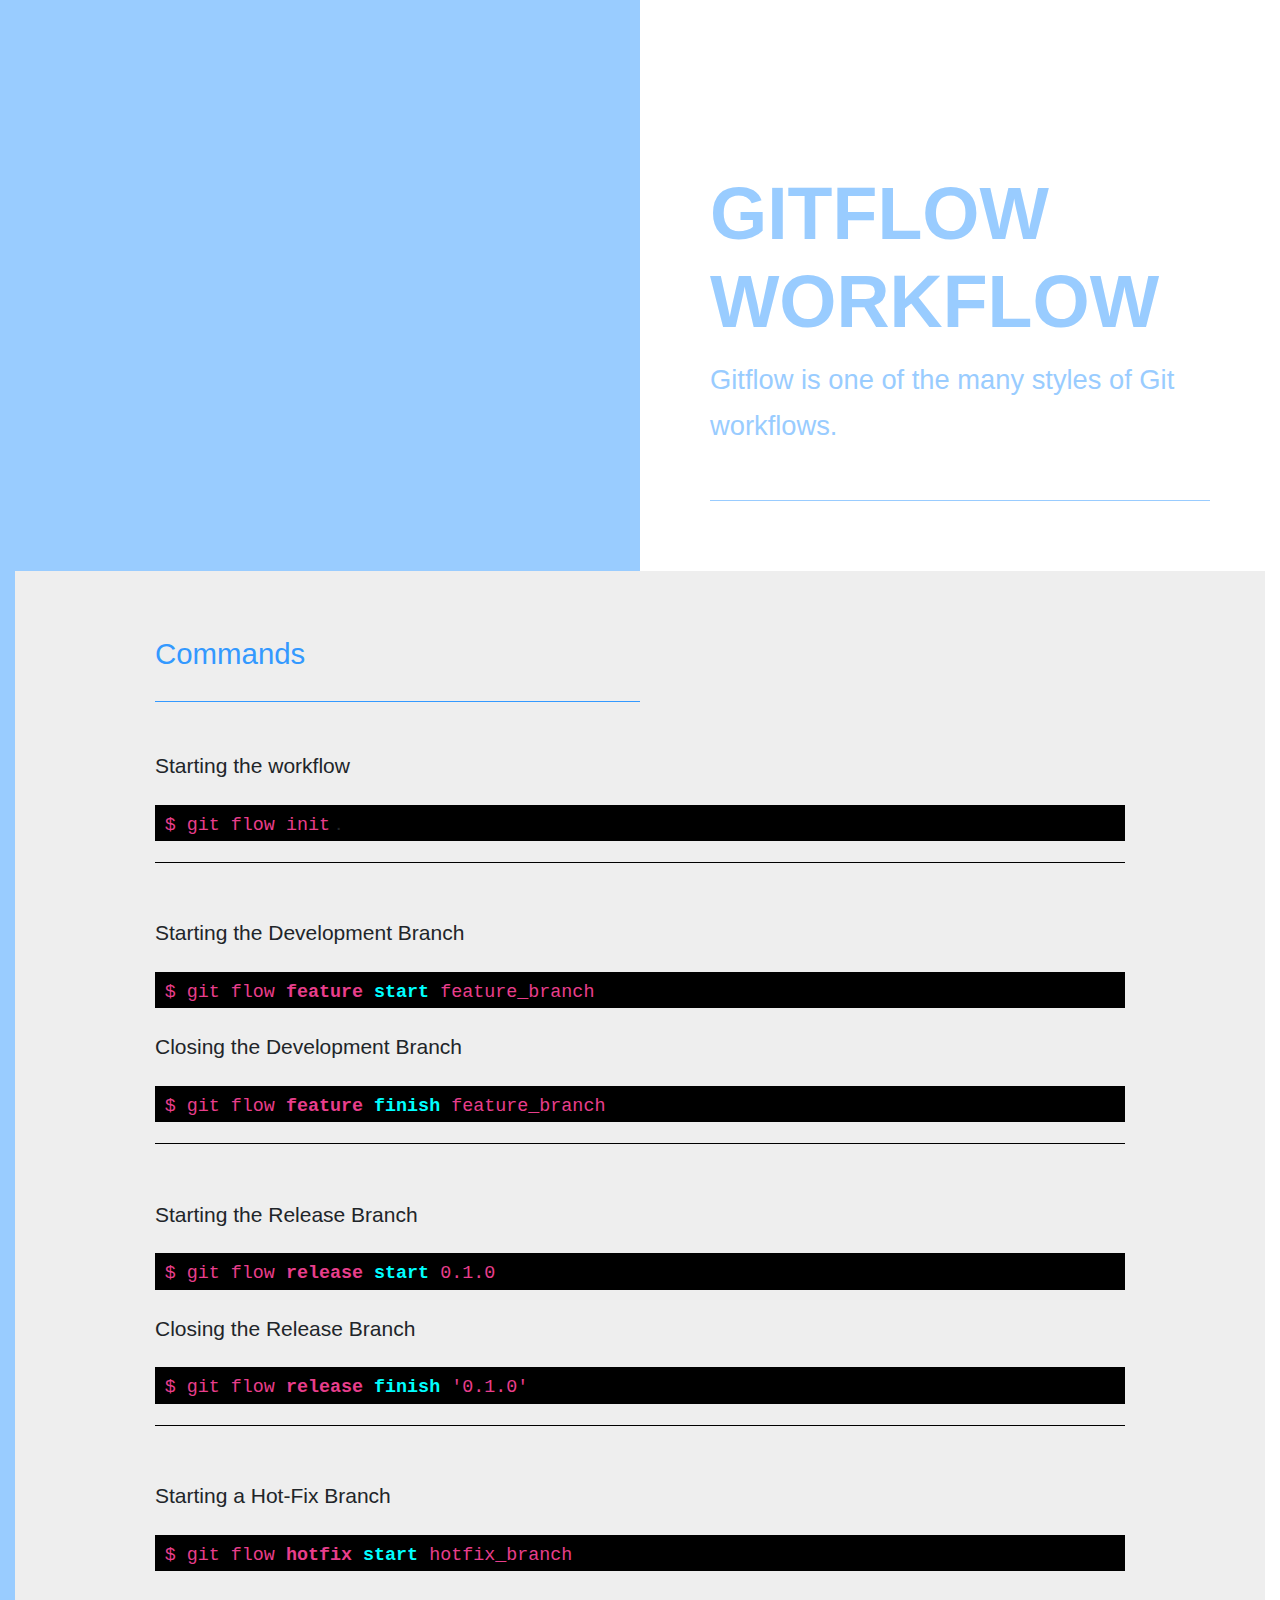
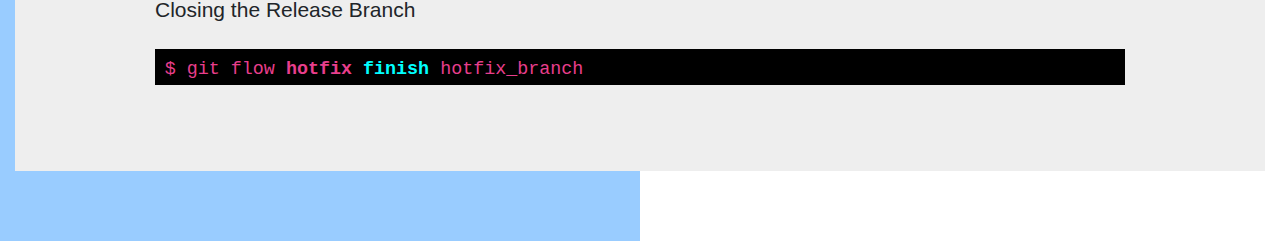
==== commands.html @ 4b0b4838 "Commands Page" ====
<!DOCTYPE html>
<html lang="en">
  <head>
    <meta charset="UTF-8" />
    <meta name="viewport" content="width=device-width, initial-scale=1.0" />
    <meta http-equiv="X-UA-Compatible" content="ie=edge" />

    <link rel="stylesheet" href="https://fonts.googleapis.com/css?family=Open+Sans:400,600" />
    <!-- Google web font "Open Sans" -->
    <link rel="stylesheet" href="css/all.min.css" />
    <link rel="stylesheet" href="css/bootstrap.min.css" />
    <link rel="stylesheet" href="css/templatemo-style.css" />
    <link rel="stylesheet" href="css/styles.css" />
    <title>GitFlow Workflow</title>
  </head>
<!--
Sided Template
https://templatemo.com/tm-527-sided
-->
  <body>
    <div class="columns-bg">
      <!-- Logo & Intro -->
      <section id="logo" class="tm-section-logo">
        <div class="container-fluid">
          <div class="row">
            <div class="col-sm-12 offset-sm-0 col-md-6 offset-md-6">
              <div class="tm-site-name-container">
                <div class="tm-site-name-container-inner">
                  <h1 class="text-uppercase tm-text-primary tm-site-name">
                    GitFlow Workflow
                  </h1>
                  <p class="tm-text-primary tm-site-description">
                    Gitflow is one of the many styles of Git workflows.
		  </p>
                </div>
              </div>
            </div>
          </div>
        </div>
      </section>

      <section id="section_3" class="tm-section-4">
        <div class="container-fluid">
          <div class="row">
            <div class="col-12">
              <div class="tm-section-text-container-7 tm-bg-dark-gray">
                <h2 class="tm-section-title-mb tm-text-primary-bright">
                  Commands
                </h2>
                <hr
                  class="tm-hr-mb tm-hr-primary-bright tm-section-underline ml-0"
                />
		<p>
		Starting the workflow
		</p>                
		<p class="code">
		<code >$ git flow init</code> .
                </p>
		<hr><br>
		<p>Starting the Development Branch</p>
                <p class="code">
		<code>$ git flow <b>feature</b> <span class="bolded"> start </span> feature_branch</code>  
                </p>
		<p>Closing the Development Branch</p>
                <p class="code">
		<code>$ git flow <b>feature</b> <span class="bolded"> finish </span>feature_branch  </code>  
                </p>
		<hr><br>
		<p>Starting the Release Branch</p>
                <p class="code">
		<code>$ git flow <b>release</b> <span class="bolded"> start </span> 0.1.0</code>  
                </p>
		<p>Closing the Release Branch</p>
                <p class="code">
		<code>$ git flow <b>release</b> <span class="bolded"> finish </span>'0.1.0'  </code>  
                </p>
		<hr><br>
		<p>Starting a Hot-Fix Branch</p>
                <p class="code">
		<code>$ git flow <b>hotfix</b> <span class="bolded"> start </span> hotfix_branch</code>  
                </p>
		<p>Closing the Release Branch</p>
                <p class="code">
		<code>$ git flow <b> hotfix</b> <span class="bolded"> finish </span> hotfix_branch  </code>  
              </div>
            </div>
          </div>
        </div>
      </section>

     </div>
    <!-- /.columns-bg -->
  </body>
</html>
---- css/all.min.css ----
.fa,.fab,.fal,.far,.fas{-moz-osx-font-smoothing:grayscale;-webkit-font-smoothing:antialiased;display:inline-block;font-style:normal;font-variant:normal;text-rendering:auto;line-height:1}.fa-lg{font-size:1.33333em;line-height:.75em;vertical-align:-.0667em}.fa-xs{font-size:.75em}.fa-sm{font-size:.875em}.fa-1x{font-size:1em}.fa-2x{font-size:2em}.fa-3x{font-size:3em}.fa-4x{font-size:4em}.fa-5x{font-size:5em}.fa-6x{font-size:6em}.fa-7x{font-size:7em}.fa-8x{font-size:8em}.fa-9x{font-size:9em}.fa-10x{font-size:10em}.fa-fw{text-align:center;width:1.25em}.fa-ul{list-style-type:none;margin-left:2.5em;padding-left:0}.fa-ul>li{position:relative}.fa-li{left:-2em;position:absolute;text-align:center;width:2em;line-height:inherit}.fa-border{border:.08em solid #eee;border-radius:.1em;padding:.2em .25em .15em}.fa-pull-left{float:left}.fa-pull-right{float:right}.fa.fa-pull-left,.fab.fa-pull-left,.fal.fa-pull-left,.far.fa-pull-left,.fas.fa-pull-left{margin-right:.3em}.fa.fa-pull-right,.fab.fa-pull-right,.fal.fa-pull-right,.far.fa-pull-right,.fas.fa-pull-right{margin-left:.3em}.fa-spin{animation:fa-spin 2s infinite linear}.fa-pulse{animation:fa-spin 1s infinite steps(8)}@keyframes fa-spin{0%{transform:rotate(0deg)}to{transform:rotate(1turn)}}.fa-rotate-90{-ms-filter:"progid:DXImageTransform.Microsoft.BasicImage(rotation=1)";transform:rotate(90deg)}.fa-rotate-180{-ms-filter:"progid:DXImageTransform.Microsoft.BasicImage(rotation=2)";transform:rotate(180deg)}.fa-rotate-270{-ms-filter:"progid:DXImageTransform.Microsoft.BasicImage(rotation=3)";transform:rotate(270deg)}.fa-flip-horizontal{-ms-filter:"progid:DXImageTransform.Microsoft.BasicImage(rotation=0, mirror=1)";transform:scaleX(-1)}.fa-flip-vertical{transform:scaleY(-1)}.fa-flip-horizontal.fa-flip-vertical,.fa-flip-vertical{-ms-filter:"progid:DXImageTransform.Microsoft.BasicImage(rotation=2, mirror=1)"}.fa-flip-horizontal.fa-flip-vertical{transform:scale(-1)}:root .fa-flip-horizontal,:root .fa-flip-vertical,:root .fa-rotate-90,:root .fa-rotate-180,:root .fa-rotate-270{filter:none}.fa-stack{display:inline-block;height:2em;line-height:2em;position:relative;vertical-align:middle;width:2.5em}.fa-stack-1x,.fa-stack-2x{left:0;position:absolute;text-align:center;width:100%}.fa-stack-1x{line-height:inherit}.fa-stack-2x{font-size:2em}.fa-inverse{color:#fff}.fa-500px:before{content:"\f26e"}.fa-accessible-icon:before{content:"\f368"}.fa-accusoft:before{content:"\f369"}.fa-acquisitions-incorporated:before{content:"\f6af"}.fa-ad:before{content:"\f641"}.fa-address-book:before{content:"\f2b9"}.fa-address-card:before{content:"\f2bb"}.fa-adjust:before{content:"\f042"}.fa-adn:before{content:"\f170"}.fa-adobe:before{content:"\f778"}.fa-adversal:before{content:"\f36a"}.fa-affiliatetheme:before{content:"\f36b"}.fa-air-freshener:before{content:"\f5d0"}.fa-algolia:before{content:"\f36c"}.fa-align-center:before{content:"\f037"}.fa-align-justify:before{content:"\f039"}.fa-align-left:before{content:"\f036"}.fa-align-right:before{content:"\f038"}.fa-alipay:before{content:"\f642"}.fa-allergies:before{content:"\f461"}.fa-amazon:before{content:"\f270"}.fa-amazon-pay:before{content:"\f42c"}.fa-ambulance:before{content:"\f0f9"}.fa-american-sign-language-interpreting:before{content:"\f2a3"}.fa-amilia:before{content:"\f36d"}.fa-anchor:before{content:"\f13d"}.fa-android:before{content:"\f17b"}.fa-angellist:before{content:"\f209"}.fa-angle-double-down:before{content:"\f103"}.fa-angle-double-left:before{content:"\f100"}.fa-angle-double-right:before{content:"\f101"}.fa-angle-double-up:before{content:"\f102"}.fa-angle-down:before{content:"\f107"}.fa-angle-left:before{content:"\f104"}.fa-angle-right:before{content:"\f105"}.fa-angle-up:before{content:"\f106"}.fa-angry:before{content:"\f556"}.fa-angrycreative:before{content:"\f36e"}.fa-angular:before{content:"\f420"}.fa-ankh:before{content:"\f644"}.fa-app-store:before{content:"\f36f"}.fa-app-store-ios:before{content:"\f370"}.fa-apper:before{content:"\f371"}.fa-apple:before{content:"\f179"}.fa-apple-alt:before{content:"\f5d1"}.fa-apple-pay:before{content:"\f415"}.fa-archive:before{content:"\f187"}.fa-archway:before{content:"\f557"}.fa-arrow-alt-circle-down:before{content:"\f358"}.fa-arrow-alt-circle-left:before{content:"\f359"}.fa-arrow-alt-circle-right:before{content:"\f35a"}.fa-arrow-alt-circle-up:before{content:"\f35b"}.fa-arrow-circle-down:before{content:"\f0ab"}.fa-arrow-circle-left:before{content:"\f0a8"}.fa-arrow-circle-right:before{content:"\f0a9"}.fa-arrow-circle-up:before{content:"\f0aa"}.fa-arrow-down:before{content:"\f063"}.fa-arrow-left:before{content:"\f060"}.fa-arrow-right:before{content:"\f061"}.fa-arrow-up:before{content:"\f062"}.fa-arrows-alt:before{content:"\f0b2"}.fa-arrows-alt-h:before{content:"\f337"}.fa-arrows-alt-v:before{content:"\f338"}.fa-artstation:before{content:"\f77a"}.fa-assistive-listening-systems:before{content:"\f2a2"}.fa-asterisk:before{content:"\f069"}.fa-asymmetrik:before{content:"\f372"}.fa-at:before{content:"\f1fa"}.fa-atlas:before{content:"\f558"}.fa-atlassian:before{content:"\f77b"}.fa-atom:before{content:"\f5d2"}.fa-audible:before{content:"\f373"}.fa-audio-description:before{content:"\f29e"}.fa-autoprefixer:before{content:"\f41c"}.fa-avianex:before{content:"\f374"}.fa-aviato:before{content:"\f421"}.fa-award:before{content:"\f559"}.fa-aws:before{content:"\f375"}.fa-baby:before{content:"\f77c"}.fa-baby-carriage:before{content:"\f77d"}.fa-backspace:before{content:"\f55a"}.fa-backward:before{content:"\f04a"}.fa-balance-scale:before{content:"\f24e"}.fa-ban:before{content:"\f05e"}.fa-band-aid:before{content:"\f462"}.fa-bandcamp:before{content:"\f2d5"}.fa-barcode:before{content:"\f02a"}.fa-bars:before{content:"\f0c9"}.fa-baseball-ball:before{content:"\f433"}.fa-basketball-ball:before{content:"\f434"}.fa-bath:before{content:"\f2cd"}.fa-battery-empty:before{content:"\f244"}.fa-battery-full:before{content:"\f240"}.fa-battery-half:before{content:"\f242"}.fa-battery-quarter:before{content:"\f243"}.fa-battery-three-quarters:before{content:"\f241"}.fa-bed:before{content:"\f236"}.fa-beer:before{content:"\f0fc"}.fa-behance:before{content:"\f1b4"}.fa-behance-square:before{content:"\f1b5"}.fa-bell:before{content:"\f0f3"}.fa-bell-slash:before{content:"\f1f6"}.fa-bezier-curve:before{content:"\f55b"}.fa-bible:before{content:"\f647"}.fa-bicycle:before{content:"\f206"}.fa-bimobject:before{content:"\f378"}.fa-binoculars:before{content:"\f1e5"}.fa-biohazard:before{content:"\f780"}.fa-birthday-cake:before{content:"\f1fd"}.fa-bitbucket:before{content:"\f171"}.fa-bitcoin:before{content:"\f379"}.fa-bity:before{content:"\f37a"}.fa-black-tie:before{content:"\f27e"}.fa-blackberry:before{content:"\f37b"}.fa-blender:before{content:"\f517"}.fa-blender-phone:before{content:"\f6b6"}.fa-blind:before{content:"\f29d"}.fa-blog:before{content:"\f781"}.fa-blogger:before{content:"\f37c"}.fa-blogger-b:before{content:"\f37d"}.fa-bluetooth:before{content:"\f293"}.fa-bluetooth-b:before{content:"\f294"}.fa-bold:before{content:"\f032"}.fa-bolt:before{content:"\f0e7"}.fa-bomb:before{content:"\f1e2"}.fa-bone:before{content:"\f5d7"}.fa-bong:before{content:"\f55c"}.fa-book:before{content:"\f02d"}.fa-book-dead:before{content:"\f6b7"}.fa-book-open:before{content:"\f518"}.fa-book-reader:before{content:"\f5da"}.fa-bookmark:before{content:"\f02e"}.fa-bowling-ball:before{content:"\f436"}.fa-box:before{content:"\f466"}.fa-box-open:before{content:"\f49e"}.fa-boxes:before{content:"\f468"}.fa-braille:before{content:"\f2a1"}.fa-brain:before{content:"\f5dc"}.fa-briefcase:before{content:"\f0b1"}.fa-briefcase-medical:before{content:"\f469"}.fa-broadcast-tower:before{content:"\f519"}.fa-broom:before{content:"\f51a"}.fa-brush:before{content:"\f55d"}.fa-btc:before{content:"\f15a"}.fa-bug:before{content:"\f188"}.fa-building:before{content:"\f1ad"}.fa-bullhorn:before{content:"\f0a1"}.fa-bullseye:before{content:"\f140"}.fa-burn:before{content:"\f46a"}.fa-buromobelexperte:before{content:"\f37f"}.fa-bus:before{content:"\f207"}.fa-bus-alt:before{content:"\f55e"}.fa-business-time:before{content:"\f64a"}.fa-buysellads:before{content:"\f20d"}.fa-calculator:before{content:"\f1ec"}.fa-calendar:before{content:"\f133"}.fa-calendar-alt:before{content:"\f073"}.fa-calendar-check:before{content:"\f274"}.fa-calendar-day:before{content:"\f783"}.fa-calendar-minus:before{content:"\f272"}.fa-calendar-plus:before{content:"\f271"}.fa-calendar-times:before{content:"\f273"}.fa-calendar-week:before{content:"\f784"}.fa-camera:before{content:"\f030"}.fa-camera-retro:before{content:"\f083"}.fa-campground:before{content:"\f6bb"}.fa-canadian-maple-leaf:before{content:"\f785"}.fa-candy-cane:before{content:"\f786"}.fa-cannabis:before{content:"\f55f"}.fa-capsules:before{content:"\f46b"}.fa-car:before{content:"\f1b9"}.fa-car-alt:before{content:"\f5de"}.fa-car-battery:before{content:"\f5df"}.fa-car-crash:before{content:"\f5e1"}.fa-car-side:before{content:"\f5e4"}.fa-caret-down:before{content:"\f0d7"}.fa-caret-left:before{content:"\f0d9"}.fa-caret-right:before{content:"\f0da"}.fa-caret-square-down:before{content:"\f150"}.fa-caret-square-left:before{content:"\f191"}.fa-caret-square-right:before{content:"\f152"}.fa-caret-square-up:before{content:"\f151"}.fa-caret-up:before{content:"\f0d8"}.fa-carrot:before{content:"\f787"}.fa-cart-arrow-down:before{content:"\f218"}.fa-cart-plus:before{content:"\f217"}.fa-cash-register:before{content:"\f788"}.fa-cat:before{content:"\f6be"}.fa-cc-amazon-pay:before{content:"\f42d"}.fa-cc-amex:before{content:"\f1f3"}.fa-cc-apple-pay:before{content:"\f416"}.fa-cc-diners-club:before{content:"\f24c"}.fa-cc-discover:before{content:"\f1f2"}.fa-cc-jcb:before{content:"\f24b"}.fa-cc-mastercard:before{content:"\f1f1"}.fa-cc-paypal:before{content:"\f1f4"}.fa-cc-stripe:before{content:"\f1f5"}.fa-cc-visa:before{content:"\f1f0"}.fa-centercode:before{content:"\f380"}.fa-centos:before{content:"\f789"}.fa-certificate:before{content:"\f0a3"}.fa-chair:before{content:"\f6c0"}.fa-chalkboard:before{content:"\f51b"}.fa-chalkboard-teacher:before{content:"\f51c"}.fa-charging-station:before{content:"\f5e7"}.fa-chart-area:before{content:"\f1fe"}.fa-chart-bar:before{content:"\f080"}.fa-chart-line:before{content:"\f201"}.fa-chart-pie:before{content:"\f200"}.fa-check:before{content:"\f00c"}.fa-check-circle:before{content:"\f058"}.fa-check-double:before{content:"\f560"}.fa-check-square:before{content:"\f14a"}.fa-chess:before{content:"\f439"}.fa-chess-bishop:before{content:"\f43a"}.fa-chess-board:before{content:"\f43c"}.fa-chess-king:before{content:"\f43f"}.fa-chess-knight:before{content:"\f441"}.fa-chess-pawn:before{content:"\f443"}.fa-chess-queen:before{content:"\f445"}.fa-chess-rook:before{content:"\f447"}.fa-chevron-circle-down:before{content:"\f13a"}.fa-chevron-circle-left:before{content:"\f137"}.fa-chevron-circle-right:before{content:"\f138"}.fa-chevron-circle-up:before{content:"\f139"}.fa-chevron-down:before{content:"\f078"}.fa-chevron-left:before{content:"\f053"}.fa-chevron-right:before{content:"\f054"}.fa-chevron-up:before{content:"\f077"}.fa-child:before{content:"\f1ae"}.fa-chrome:before{content:"\f268"}.fa-church:before{content:"\f51d"}.fa-circle:before{content:"\f111"}.fa-circle-notch:before{content:"\f1ce"}.fa-city:before{content:"\f64f"}.fa-clipboard:before{content:"\f328"}.fa-clipboard-check:before{content:"\f46c"}.fa-clipboard-list:before{content:"\f46d"}.fa-clock:before{content:"\f017"}.fa-clone:before{content:"\f24d"}.fa-closed-captioning:before{content:"\f20a"}.fa-cloud:before{content:"\f0c2"}.fa-cloud-download-alt:before{content:"\f381"}.fa-cloud-meatball:before{content:"\f73b"}.fa-cloud-moon:before{content:"\f6c3"}.fa-cloud-moon-rain:before{content:"\f73c"}.fa-cloud-rain:before{content:"\f73d"}.fa-cloud-showers-heavy:before{content:"\f740"}.fa-cloud-sun:before{content:"\f6c4"}.fa-cloud-sun-rain:before{content:"\f743"}.fa-cloud-upload-alt:before{content:"\f382"}.fa-cloudscale:before{content:"\f383"}.fa-cloudsmith:before{content:"\f384"}.fa-cloudversify:before{content:"\f385"}.fa-cocktail:before{content:"\f561"}.fa-code:before{content:"\f121"}.fa-code-branch:before{content:"\f126"}.fa-codepen:before{content:"\f1cb"}.fa-codiepie:before{content:"\f284"}.fa-coffee:before{content:"\f0f4"}.fa-cog:before{content:"\f013"}.fa-cogs:before{content:"\f085"}.fa-coins:before{content:"\f51e"}.fa-columns:before{content:"\f0db"}.fa-comment:before{content:"\f075"}.fa-comment-alt:before{content:"\f27a"}.fa-comment-dollar:before{content:"\f651"}.fa-comment-dots:before{content:"\f4ad"}.fa-comment-slash:before{content:"\f4b3"}.fa-comments:before{content:"\f086"}.fa-comments-dollar:before{content:"\f653"}.fa-compact-disc:before{content:"\f51f"}.fa-compass:before{content:"\f14e"}.fa-compress:before{content:"\f066"}.fa-compress-arrows-alt:before{content:"\f78c"}.fa-concierge-bell:before{content:"\f562"}.fa-confluence:before{content:"\f78d"}.fa-connectdevelop:before{content:"\f20e"}.fa-contao:before{content:"\f26d"}.fa-cookie:before{content:"\f563"}.fa-cookie-bite:before{content:"\f564"}.fa-copy:before{content:"\f0c5"}.fa-copyright:before{content:"\f1f9"}.fa-couch:before{content:"\f4b8"}.fa-cpanel:before{content:"\f388"}.fa-creative-commons:before{content:"\f25e"}.fa-creative-commons-by:before{content:"\f4e7"}.fa-creative-commons-nc:before{content:"\f4e8"}.fa-creative-commons-nc-eu:before{content:"\f4e9"}.fa-creative-commons-nc-jp:before{content:"\f4ea"}.fa-creative-commons-nd:before{content:"\f4eb"}.fa-creative-commons-pd:before{content:"\f4ec"}.fa-creative-commons-pd-alt:before{content:"\f4ed"}.fa-creative-commons-remix:before{content:"\f4ee"}.fa-creative-commons-sa:before{content:"\f4ef"}.fa-creative-commons-sampling:before{content:"\f4f0"}.fa-creative-commons-sampling-plus:before{content:"\f4f1"}.fa-creative-commons-share:before{content:"\f4f2"}.fa-creative-commons-zero:before{content:"\f4f3"}.fa-credit-card:before{content:"\f09d"}.fa-critical-role:before{content:"\f6c9"}.fa-crop:before{content:"\f125"}.fa-crop-alt:before{content:"\f565"}.fa-cross:before{content:"\f654"}.fa-crosshairs:before{content:"\f05b"}.fa-crow:before{content:"\f520"}.fa-crown:before{content:"\f521"}.fa-css3:before{content:"\f13c"}.fa-css3-alt:before{content:"\f38b"}.fa-cube:before{content:"\f1b2"}.fa-cubes:before{content:"\f1b3"}.fa-cut:before{content:"\f0c4"}.fa-cuttlefish:before{content:"\f38c"}.fa-d-and-d:before{content:"\f38d"}.fa-d-and-d-beyond:before{content:"\f6ca"}.fa-dashcube:before{content:"\f210"}.fa-database:before{content:"\f1c0"}.fa-deaf:before{content:"\f2a4"}.fa-delicious:before{content:"\f1a5"}.fa-democrat:before{content:"\f747"}.fa-deploydog:before{content:"\f38e"}.fa-deskpro:before{content:"\f38f"}.fa-desktop:before{content:"\f108"}.fa-dev:before{content:"\f6cc"}.fa-deviantart:before{content:"\f1bd"}.fa-dharmachakra:before{content:"\f655"}.fa-dhl:before{content:"\f790"}.fa-diagnoses:before{content:"\f470"}.fa-diaspora:before{content:"\f791"}.fa-dice:before{content:"\f522"}.fa-dice-d20:before{content:"\f6cf"}.fa-dice-d6:before{content:"\f6d1"}.fa-dice-five:before{content:"\f523"}.fa-dice-four:before{content:"\f524"}.fa-dice-one:before{content:"\f525"}.fa-dice-six:before{content:"\f526"}.fa-dice-three:before{content:"\f527"}.fa-dice-two:before{content:"\f528"}.fa-digg:before{content:"\f1a6"}.fa-digital-ocean:before{content:"\f391"}.fa-digital-tachograph:before{content:"\f566"}.fa-directions:before{content:"\f5eb"}.fa-discord:before{content:"\f392"}.fa-discourse:before{content:"\f393"}.fa-divide:before{content:"\f529"}.fa-dizzy:before{content:"\f567"}.fa-dna:before{content:"\f471"}.fa-dochub:before{content:"\f394"}.fa-docker:before{content:"\f395"}.fa-dog:before{content:"\f6d3"}.fa-dollar-sign:before{content:"\f155"}.fa-dolly:before{content:"\f472"}.fa-dolly-flatbed:before{content:"\f474"}.fa-donate:before{content:"\f4b9"}.fa-door-closed:before{content:"\f52a"}.fa-door-open:before{content:"\f52b"}.fa-dot-circle:before{content:"\f192"}.fa-dove:before{content:"\f4ba"}.fa-download:before{content:"\f019"}.fa-draft2digital:before{content:"\f396"}.fa-drafting-compass:before{content:"\f568"}.fa-dragon:before{content:"\f6d5"}.fa-draw-polygon:before{content:"\f5ee"}.fa-dribbble:before{content:"\f17d"}.fa-dribbble-square:before{content:"\f397"}.fa-dropbox:before{content:"\f16b"}.fa-drum:before{content:"\f569"}.fa-drum-steelpan:before{content:"\f56a"}.fa-drumstick-bite:before{content:"\f6d7"}.fa-drupal:before{content:"\f1a9"}.fa-dumbbell:before{content:"\f44b"}.fa-dumpster:before{content:"\f793"}.fa-dumpster-fire:before{content:"\f794"}.fa-dungeon:before{content:"\f6d9"}.fa-dyalog:before{content:"\f399"}.fa-earlybirds:before{content:"\f39a"}.fa-ebay:before{content:"\f4f4"}.fa-edge:before{content:"\f282"}.fa-edit:before{content:"\f044"}.fa-eject:before{content:"\f052"}.fa-elementor:before{content:"\f430"}.fa-ellipsis-h:before{content:"\f141"}.fa-ellipsis-v:before{content:"\f142"}.fa-ello:before{content:"\f5f1"}.fa-ember:before{content:"\f423"}.fa-empire:before{content:"\f1d1"}.fa-envelope:before{content:"\f0e0"}.fa-envelope-open:before{content:"\f2b6"}.fa-envelope-open-text:before{content:"\f658"}.fa-envelope-square:before{content:"\f199"}.fa-envira:before{content:"\f299"}.fa-equals:before{content:"\f52c"}.fa-eraser:before{content:"\f12d"}.fa-erlang:before{content:"\f39d"}.fa-ethereum:before{content:"\f42e"}.fa-ethernet:before{content:"\f796"}.fa-etsy:before{content:"\f2d7"}.fa-euro-sign:before{content:"\f153"}.fa-exchange-alt:before{content:"\f362"}.fa-exclamation:before{content:"\f12a"}.fa-exclamation-circle:before{content:"\f06a"}.fa-exclamation-triangle:before{content:"\f071"}.fa-expand:before{content:"\f065"}.fa-expand-arrows-alt:before{content:"\f31e"}.fa-expeditedssl:before{content:"\f23e"}.fa-external-link-alt:before{content:"\f35d"}.fa-external-link-square-alt:before{content:"\f360"}.fa-eye:before{content:"\f06e"}.fa-eye-dropper:before{content:"\f1fb"}.fa-eye-slash:before{content:"\f070"}.fa-facebook:before{content:"\f09a"}.fa-facebook-f:before{content:"\f39e"}.fa-facebook-messenger:before{content:"\f39f"}.fa-facebook-square:before{content:"\f082"}.fa-fantasy-flight-games:before{content:"\f6dc"}.fa-fast-backward:before{content:"\f049"}.fa-fast-forward:before{content:"\f050"}.fa-fax:before{content:"\f1ac"}.fa-feather:before{content:"\f52d"}.fa-feather-alt:before{content:"\f56b"}.fa-fedex:before{content:"\f797"}.fa-fedora:before{content:"\f798"}.fa-female:before{content:"\f182"}.fa-fighter-jet:before{content:"\f0fb"}.fa-figma:before{content:"\f799"}.fa-file:before{content:"\f15b"}.fa-file-alt:before{content:"\f15c"}.fa-file-archive:before{content:"\f1c6"}.fa-file-audio:before{content:"\f1c7"}.fa-file-code:before{content:"\f1c9"}.fa-file-contract:before{content:"\f56c"}.fa-file-csv:before{content:"\f6dd"}.fa-file-download:before{content:"\f56d"}.fa-file-excel:before{content:"\f1c3"}.fa-file-export:before{content:"\f56e"}.fa-file-image:before{content:"\f1c5"}.fa-file-import:before{content:"\f56f"}.fa-file-invoice:before{content:"\f570"}.fa-file-invoice-dollar:before{content:"\f571"}.fa-file-medical:before{content:"\f477"}.fa-file-medical-alt:before{content:"\f478"}.fa-file-pdf:before{content:"\f1c1"}.fa-file-powerpoint:before{content:"\f1c4"}.fa-file-prescription:before{content:"\f572"}.fa-file-signature:before{content:"\f573"}.fa-file-upload:before{content:"\f574"}.fa-file-video:before{content:"\f1c8"}.fa-file-word:before{content:"\f1c2"}.fa-fill:before{content:"\f575"}.fa-fill-drip:before{content:"\f576"}.fa-film:before{content:"\f008"}.fa-filter:before{content:"\f0b0"}.fa-fingerprint:before{content:"\f577"}.fa-fire:before{content:"\f06d"}.fa-fire-alt:before{content:"\f7e4"}.fa-fire-extinguisher:before{content:"\f134"}.fa-firefox:before{content:"\f269"}.fa-first-aid:before{content:"\f479"}.fa-first-order:before{content:"\f2b0"}.fa-first-order-alt:before{content:"\f50a"}.fa-firstdraft:before{content:"\f3a1"}.fa-fish:before{content:"\f578"}.fa-fist-raised:before{content:"\f6de"}.fa-flag:before{content:"\f024"}.fa-flag-checkered:before{content:"\f11e"}.fa-flag-usa:before{content:"\f74d"}.fa-flask:before{content:"\f0c3"}.fa-flickr:before{content:"\f16e"}.fa-flipboard:before{content:"\f44d"}.fa-flushed:before{content:"\f579"}.fa-fly:before{content:"\f417"}.fa-folder:before{content:"\f07b"}.fa-folder-minus:before{content:"\f65d"}.fa-folder-open:before{content:"\f07c"}.fa-folder-plus:before{content:"\f65e"}.fa-font:before{content:"\f031"}.fa-font-awesome:before{content:"\f2b4"}.fa-font-awesome-alt:before{content:"\f35c"}.fa-font-awesome-flag:before{content:"\f425"}.fa-font-awesome-logo-full:before{content:"\f4e6"}.fa-fonticons:before{content:"\f280"}.fa-fonticons-fi:before{content:"\f3a2"}.fa-football-ball:before{content:"\f44e"}.fa-fort-awesome:before{content:"\f286"}.fa-fort-awesome-alt:before{content:"\f3a3"}.fa-forumbee:before{content:"\f211"}.fa-forward:before{content:"\f04e"}.fa-foursquare:before{content:"\f180"}.fa-free-code-camp:before{content:"\f2c5"}.fa-freebsd:before{content:"\f3a4"}.fa-frog:before{content:"\f52e"}.fa-frown:before{content:"\f119"}.fa-frown-open:before{content:"\f57a"}.fa-fulcrum:before{content:"\f50b"}.fa-funnel-dollar:before{content:"\f662"}.fa-futbol:before{content:"\f1e3"}.fa-galactic-republic:before{content:"\f50c"}.fa-galactic-senate:before{content:"\f50d"}.fa-gamepad:before{content:"\f11b"}.fa-gas-pump:before{content:"\f52f"}.fa-gavel:before{content:"\f0e3"}.fa-gem:before{content:"\f3a5"}.fa-genderless:before{content:"\f22d"}.fa-get-pocket:before{content:"\f265"}.fa-gg:before{content:"\f260"}.fa-gg-circle:before{content:"\f261"}.fa-ghost:before{content:"\f6e2"}.fa-gift:before{content:"\f06b"}.fa-gifts:before{content:"\f79c"}.fa-git:before{content:"\f1d3"}.fa-git-square:before{content:"\f1d2"}.fa-github:before{content:"\f09b"}.fa-github-alt:before{content:"\f113"}.fa-github-square:before{content:"\f092"}.fa-gitkraken:before{content:"\f3a6"}.fa-gitlab:before{content:"\f296"}.fa-gitter:before{content:"\f426"}.fa-glass-cheers:before{content:"\f79f"}.fa-glass-martini:before{content:"\f000"}.fa-glass-martini-alt:before{content:"\f57b"}.fa-glass-whiskey:before{content:"\f7a0"}.fa-glasses:before{content:"\f530"}.fa-glide:before{content:"\f2a5"}.fa-glide-g:before{content:"\f2a6"}.fa-globe:before{content:"\f0ac"}.fa-globe-africa:before{content:"\f57c"}.fa-globe-americas:before{content:"\f57d"}.fa-globe-asia:before{content:"\f57e"}.fa-globe-europe:before{content:"\f7a2"}.fa-gofore:before{content:"\f3a7"}.fa-golf-ball:before{content:"\f450"}.fa-goodreads:before{content:"\f3a8"}.fa-goodreads-g:before{content:"\f3a9"}.fa-google:before{content:"\f1a0"}.fa-google-drive:before{content:"\f3aa"}.fa-google-play:before{content:"\f3ab"}.fa-google-plus:before{content:"\f2b3"}.fa-google-plus-g:before{content:"\f0d5"}.fa-google-plus-square:before{content:"\f0d4"}.fa-google-wallet:before{content:"\f1ee"}.fa-gopuram:before{content:"\f664"}.fa-graduation-cap:before{content:"\f19d"}.fa-gratipay:before{content:"\f184"}.fa-grav:before{content:"\f2d6"}.fa-greater-than:before{content:"\f531"}.fa-greater-than-equal:before{content:"\f532"}.fa-grimace:before{content:"\f57f"}.fa-grin:before{content:"\f580"}.fa-grin-alt:before{content:"\f581"}.fa-grin-beam:before{content:"\f582"}.fa-grin-beam-sweat:before{content:"\f583"}.fa-grin-hearts:before{content:"\f584"}.fa-grin-squint:before{content:"\f585"}.fa-grin-squint-tears:before{content:"\f586"}.fa-grin-stars:before{content:"\f587"}.fa-grin-tears:before{content:"\f588"}.fa-grin-tongue:before{content:"\f589"}.fa-grin-tongue-squint:before{content:"\f58a"}.fa-grin-tongue-wink:before{content:"\f58b"}.fa-grin-wink:before{content:"\f58c"}.fa-grip-horizontal:before{content:"\f58d"}.fa-grip-lines:before{content:"\f7a4"}.fa-grip-lines-vertical:before{content:"\f7a5"}.fa-grip-vertical:before{content:"\f58e"}.fa-gripfire:before{content:"\f3ac"}.fa-grunt:before{content:"\f3ad"}.fa-guitar:before{content:"\f7a6"}.fa-gulp:before{content:"\f3ae"}.fa-h-square:before{content:"\f0fd"}.fa-hacker-news:before{content:"\f1d4"}.fa-hacker-news-square:before{content:"\f3af"}.fa-hackerrank:before{content:"\f5f7"}.fa-hammer:before{content:"\f6e3"}.fa-hamsa:before{content:"\f665"}.fa-hand-holding:before{content:"\f4bd"}.fa-hand-holding-heart:before{content:"\f4be"}.fa-hand-holding-usd:before{content:"\f4c0"}.fa-hand-lizard:before{content:"\f258"}.fa-hand-paper:before{content:"\f256"}.fa-hand-peace:before{content:"\f25b"}.fa-hand-point-down:before{content:"\f0a7"}.fa-hand-point-left:before{content:"\f0a5"}.fa-hand-point-right:before{content:"\f0a4"}.fa-hand-point-up:before{content:"\f0a6"}.fa-hand-pointer:before{content:"\f25a"}.fa-hand-rock:before{content:"\f255"}.fa-hand-scissors:before{content:"\f257"}.fa-hand-spock:before{content:"\f259"}.fa-hands:before{content:"\f4c2"}.fa-hands-helping:before{content:"\f4c4"}.fa-handshake:before{content:"\f2b5"}.fa-hanukiah:before{content:"\f6e6"}.fa-hashtag:before{content:"\f292"}.fa-hat-wizard:before{content:"\f6e8"}.fa-haykal:before{content:"\f666"}.fa-hdd:before{content:"\f0a0"}.fa-heading:before{content:"\f1dc"}.fa-headphones:before{content:"\f025"}.fa-headphones-alt:before{content:"\f58f"}.fa-headset:before{content:"\f590"}.fa-heart:before{content:"\f004"}.fa-heart-broken:before{content:"\f7a9"}.fa-heartbeat:before{content:"\f21e"}.fa-helicopter:before{content:"\f533"}.fa-highlighter:before{content:"\f591"}.fa-hiking:before{content:"\f6ec"}.fa-hippo:before{content:"\f6ed"}.fa-hips:before{content:"\f452"}.fa-hire-a-helper:before{content:"\f3b0"}.fa-history:before{content:"\f1da"}.fa-hockey-puck:before{content:"\f453"}.fa-holly-berry:before{content:"\f7aa"}.fa-home:before{content:"\f015"}.fa-hooli:before{content:"\f427"}.fa-hornbill:before{content:"\f592"}.fa-horse:before{content:"\f6f0"}.fa-horse-head:before{content:"\f7ab"}.fa-hospital:before{content:"\f0f8"}.fa-hospital-alt:before{content:"\f47d"}.fa-hospital-symbol:before{content:"\f47e"}.fa-hot-tub:before{content:"\f593"}.fa-hotel:before{content:"\f594"}.fa-hotjar:before{content:"\f3b1"}.fa-hourglass:before{content:"\f254"}.fa-hourglass-end:before{content:"\f253"}.fa-hourglass-half:before{content:"\f252"}.fa-hourglass-start:before{content:"\f251"}.fa-house-damage:before{content:"\f6f1"}.fa-houzz:before{content:"\f27c"}.fa-hryvnia:before{content:"\f6f2"}.fa-html5:before{content:"\f13b"}.fa-hubspot:before{content:"\f3b2"}.fa-i-cursor:before{content:"\f246"}.fa-icicles:before{content:"\f7ad"}.fa-id-badge:before{content:"\f2c1"}.fa-id-card:before{content:"\f2c2"}.fa-id-card-alt:before{content:"\f47f"}.fa-igloo:before{content:"\f7ae"}.fa-image:before{content:"\f03e"}.fa-images:before{content:"\f302"}.fa-imdb:before{content:"\f2d8"}.fa-inbox:before{content:"\f01c"}.fa-indent:before{content:"\f03c"}.fa-industry:before{content:"\f275"}.fa-infinity:before{content:"\f534"}.fa-info:before{content:"\f129"}.fa-info-circle:before{content:"\f05a"}.fa-instagram:before{content:"\f16d"}.fa-intercom:before{content:"\f7af"}.fa-internet-explorer:before{content:"\f26b"}.fa-invision:before{content:"\f7b0"}.fa-ioxhost:before{content:"\f208"}.fa-italic:before{content:"\f033"}.fa-itunes:before{content:"\f3b4"}.fa-itunes-note:before{content:"\f3b5"}.fa-java:before{content:"\f4e4"}.fa-jedi:before{content:"\f669"}.fa-jedi-order:before{content:"\f50e"}.fa-jenkins:before{content:"\f3b6"}.fa-jira:before{content:"\f7b1"}.fa-joget:before{content:"\f3b7"}.fa-joint:before{content:"\f595"}.fa-joomla:before{content:"\f1aa"}.fa-journal-whills:before{content:"\f66a"}.fa-js:before{content:"\f3b8"}.fa-js-square:before{content:"\f3b9"}.fa-jsfiddle:before{content:"\f1cc"}.fa-kaaba:before{content:"\f66b"}.fa-kaggle:before{content:"\f5fa"}.fa-key:before{content:"\f084"}.fa-keybase:before{content:"\f4f5"}.fa-keyboard:before{content:"\f11c"}.fa-keycdn:before{content:"\f3ba"}.fa-khanda:before{content:"\f66d"}.fa-kickstarter:before{content:"\f3bb"}.fa-kickstarter-k:before{content:"\f3bc"}.fa-kiss:before{content:"\f596"}.fa-kiss-beam:before{content:"\f597"}.fa-kiss-wink-heart:before{content:"\f598"}.fa-kiwi-bird:before{content:"\f535"}.fa-korvue:before{content:"\f42f"}.fa-landmark:before{content:"\f66f"}.fa-language:before{content:"\f1ab"}.fa-laptop:before{content:"\f109"}.fa-laptop-code:before{content:"\f5fc"}.fa-laravel:before{content:"\f3bd"}.fa-lastfm:before{content:"\f202"}.fa-lastfm-square:before{content:"\f203"}.fa-laugh:before{content:"\f599"}.fa-laugh-beam:before{content:"\f59a"}.fa-laugh-squint:before{content:"\f59b"}.fa-laugh-wink:before{content:"\f59c"}.fa-layer-group:before{content:"\f5fd"}.fa-leaf:before{content:"\f06c"}.fa-leanpub:before{content:"\f212"}.fa-lemon:before{content:"\f094"}.fa-less:before{content:"\f41d"}.fa-less-than:before{content:"\f536"}.fa-less-than-equal:before{content:"\f537"}.fa-level-down-alt:before{content:"\f3be"}.fa-level-up-alt:before{content:"\f3bf"}.fa-life-ring:before{content:"\f1cd"}.fa-lightbulb:before{content:"\f0eb"}.fa-line:before{content:"\f3c0"}.fa-link:before{content:"\f0c1"}.fa-linkedin:before{content:"\f08c"}.fa-linkedin-in:before{content:"\f0e1"}.fa-linode:before{content:"\f2b8"}.fa-linux:before{content:"\f17c"}.fa-lira-sign:before{content:"\f195"}.fa-list:before{content:"\f03a"}.fa-list-alt:before{content:"\f022"}.fa-list-ol:before{content:"\f0cb"}.fa-list-ul:before{content:"\f0ca"}.fa-location-arrow:before{content:"\f124"}.fa-lock:before{content:"\f023"}.fa-lock-open:before{content:"\f3c1"}.fa-long-arrow-alt-down:before{content:"\f309"}.fa-long-arrow-alt-left:before{content:"\f30a"}.fa-long-arrow-alt-right:before{content:"\f30b"}.fa-long-arrow-alt-up:before{content:"\f30c"}.fa-low-vision:before{content:"\f2a8"}.fa-luggage-cart:before{content:"\f59d"}.fa-lyft:before{content:"\f3c3"}.fa-magento:before{content:"\f3c4"}.fa-magic:before{content:"\f0d0"}.fa-magnet:before{content:"\f076"}.fa-mail-bulk:before{content:"\f674"}.fa-mailchimp:before{content:"\f59e"}.fa-male:before{content:"\f183"}.fa-mandalorian:before{content:"\f50f"}.fa-map:before{content:"\f279"}.fa-map-marked:before{content:"\f59f"}.fa-map-marked-alt:before{content:"\f5a0"}.fa-map-marker:before{content:"\f041"}.fa-map-marker-alt:before{content:"\f3c5"}.fa-map-pin:before{content:"\f276"}.fa-map-signs:before{content:"\f277"}.fa-markdown:before{content:"\f60f"}.fa-marker:before{content:"\f5a1"}.fa-mars:before{content:"\f222"}.fa-mars-double:before{content:"\f227"}.fa-mars-stroke:before{content:"\f229"}.fa-mars-stroke-h:before{content:"\f22b"}.fa-mars-stroke-v:before{content:"\f22a"}.fa-mask:before{content:"\f6fa"}.fa-mastodon:before{content:"\f4f6"}.fa-maxcdn:before{content:"\f136"}.fa-medal:before{content:"\f5a2"}.fa-medapps:before{content:"\f3c6"}.fa-medium:before{content:"\f23a"}.fa-medium-m:before{content:"\f3c7"}.fa-medkit:before{content:"\f0fa"}.fa-medrt:before{content:"\f3c8"}.fa-meetup:before{content:"\f2e0"}.fa-megaport:before{content:"\f5a3"}.fa-meh:before{content:"\f11a"}.fa-meh-blank:before{content:"\f5a4"}.fa-meh-rolling-eyes:before{content:"\f5a5"}.fa-memory:before{content:"\f538"}.fa-mendeley:before{content:"\f7b3"}.fa-menorah:before{content:"\f676"}.fa-mercury:before{content:"\f223"}.fa-meteor:before{content:"\f753"}.fa-microchip:before{content:"\f2db"}.fa-microphone:before{content:"\f130"}.fa-microphone-alt:before{content:"\f3c9"}.fa-microphone-alt-slash:before{content:"\f539"}.fa-microphone-slash:before{content:"\f131"}.fa-microscope:before{content:"\f610"}.fa-microsoft:before{content:"\f3ca"}.fa-minus:before{content:"\f068"}.fa-minus-circle:before{content:"\f056"}.fa-minus-square:before{content:"\f146"}.fa-mitten:before{content:"\f7b5"}.fa-mix:before{content:"\f3cb"}.fa-mixcloud:before{content:"\f289"}.fa-mizuni:before{content:"\f3cc"}.fa-mobile:before{content:"\f10b"}.fa-mobile-alt:before{content:"\f3cd"}.fa-modx:before{content:"\f285"}.fa-monero:before{content:"\f3d0"}.fa-money-bill:before{content:"\f0d6"}.fa-money-bill-alt:before{content:"\f3d1"}.fa-money-bill-wave:before{content:"\f53a"}.fa-money-bill-wave-alt:before{content:"\f53b"}.fa-money-check:before{content:"\f53c"}.fa-money-check-alt:before{content:"\f53d"}.fa-monument:before{content:"\f5a6"}.fa-moon:before{content:"\f186"}.fa-mortar-pestle:before{content:"\f5a7"}.fa-mosque:before{content:"\f678"}.fa-motorcycle:before{content:"\f21c"}.fa-mountain:before{content:"\f6fc"}.fa-mouse-pointer:before{content:"\f245"}.fa-mug-hot:before{content:"\f7b6"}.fa-music:before{content:"\f001"}.fa-napster:before{content:"\f3d2"}.fa-neos:before{content:"\f612"}.fa-network-wired:before{content:"\f6ff"}.fa-neuter:before{content:"\f22c"}.fa-newspaper:before{content:"\f1ea"}.fa-nimblr:before{content:"\f5a8"}.fa-nintendo-switch:before{content:"\f418"}.fa-node:before{content:"\f419"}.fa-node-js:before{content:"\f3d3"}.fa-not-equal:before{content:"\f53e"}.fa-notes-medical:before{content:"\f481"}.fa-npm:before{content:"\f3d4"}.fa-ns8:before{content:"\f3d5"}.fa-nutritionix:before{content:"\f3d6"}.fa-object-group:before{content:"\f247"}.fa-object-ungroup:before{content:"\f248"}.fa-odnoklassniki:before{content:"\f263"}.fa-odnoklassniki-square:before{content:"\f264"}.fa-oil-can:before{content:"\f613"}.fa-old-republic:before{content:"\f510"}.fa-om:before{content:"\f679"}.fa-opencart:before{content:"\f23d"}.fa-openid:before{content:"\f19b"}.fa-opera:before{content:"\f26a"}.fa-optin-monster:before{content:"\f23c"}.fa-osi:before{content:"\f41a"}.fa-otter:before{content:"\f700"}.fa-outdent:before{content:"\f03b"}.fa-page4:before{content:"\f3d7"}.fa-pagelines:before{content:"\f18c"}.fa-paint-brush:before{content:"\f1fc"}.fa-paint-roller:before{content:"\f5aa"}.fa-palette:before{content:"\f53f"}.fa-palfed:before{content:"\f3d8"}.fa-pallet:before{content:"\f482"}.fa-paper-plane:before{content:"\f1d8"}.fa-paperclip:before{content:"\f0c6"}.fa-parachute-box:before{content:"\f4cd"}.fa-paragraph:before{content:"\f1dd"}.fa-parking:before{content:"\f540"}.fa-passport:before{content:"\f5ab"}.fa-pastafarianism:before{content:"\f67b"}.fa-paste:before{content:"\f0ea"}.fa-patreon:before{content:"\f3d9"}.fa-pause:before{content:"\f04c"}.fa-pause-circle:before{content:"\f28b"}.fa-paw:before{content:"\f1b0"}.fa-paypal:before{content:"\f1ed"}.fa-peace:before{content:"\f67c"}.fa-pen:before{content:"\f304"}.fa-pen-alt:before{content:"\f305"}.fa-pen-fancy:before{content:"\f5ac"}.fa-pen-nib:before{content:"\f5ad"}.fa-pen-square:before{content:"\f14b"}.fa-pencil-alt:before{content:"\f303"}.fa-pencil-ruler:before{content:"\f5ae"}.fa-penny-arcade:before{content:"\f704"}.fa-people-carry:before{content:"\f4ce"}.fa-percent:before{content:"\f295"}.fa-percentage:before{content:"\f541"}.fa-periscope:before{content:"\f3da"}.fa-person-booth:before{content:"\f756"}.fa-phabricator:before{content:"\f3db"}.fa-phoenix-framework:before{content:"\f3dc"}.fa-phoenix-squadron:before{content:"\f511"}.fa-phone:before{content:"\f095"}.fa-phone-slash:before{content:"\f3dd"}.fa-phone-square:before{content:"\f098"}.fa-phone-volume:before{content:"\f2a0"}.fa-php:before{content:"\f457"}.fa-pied-piper:before{content:"\f2ae"}.fa-pied-piper-alt:before{content:"\f1a8"}.fa-pied-piper-hat:before{content:"\f4e5"}.fa-pied-piper-pp:before{content:"\f1a7"}.fa-piggy-bank:before{content:"\f4d3"}.fa-pills:before{content:"\f484"}.fa-pinterest:before{content:"\f0d2"}.fa-pinterest-p:before{content:"\f231"}.fa-pinterest-square:before{content:"\f0d3"}.fa-place-of-worship:before{content:"\f67f"}.fa-plane:before{content:"\f072"}.fa-plane-arrival:before{content:"\f5af"}.fa-plane-departure:before{content:"\f5b0"}.fa-play:before{content:"\f04b"}.fa-play-circle:before{content:"\f144"}.fa-playstation:before{content:"\f3df"}.fa-plug:before{content:"\f1e6"}.fa-plus:before{content:"\f067"}.fa-plus-circle:before{content:"\f055"}.fa-plus-square:before{content:"\f0fe"}.fa-podcast:before{content:"\f2ce"}.fa-poll:before{content:"\f681"}.fa-poll-h:before{content:"\f682"}.fa-poo:before{content:"\f2fe"}.fa-poo-storm:before{content:"\f75a"}.fa-poop:before{content:"\f619"}.fa-portrait:before{content:"\f3e0"}.fa-pound-sign:before{content:"\f154"}.fa-power-off:before{content:"\f011"}.fa-pray:before{content:"\f683"}.fa-praying-hands:before{content:"\f684"}.fa-prescription:before{content:"\f5b1"}.fa-prescription-bottle:before{content:"\f485"}.fa-prescription-bottle-alt:before{content:"\f486"}.fa-print:before{content:"\f02f"}.fa-procedures:before{content:"\f487"}.fa-product-hunt:before{content:"\f288"}.fa-project-diagram:before{content:"\f542"}.fa-pushed:before{content:"\f3e1"}.fa-puzzle-piece:before{content:"\f12e"}.fa-python:before{content:"\f3e2"}.fa-qq:before{content:"\f1d6"}.fa-qrcode:before{content:"\f029"}.fa-question:before{content:"\f128"}.fa-question-circle:before{content:"\f059"}.fa-quidditch:before{content:"\f458"}.fa-quinscape:before{content:"\f459"}.fa-quora:before{content:"\f2c4"}.fa-quote-left:before{content:"\f10d"}.fa-quote-right:before{content:"\f10e"}.fa-quran:before{content:"\f687"}.fa-r-project:before{content:"\f4f7"}.fa-radiation:before{content:"\f7b9"}.fa-radiation-alt:before{content:"\f7ba"}.fa-rainbow:before{content:"\f75b"}.fa-random:before{content:"\f074"}.fa-raspberry-pi:before{content:"\f7bb"}.fa-ravelry:before{content:"\f2d9"}.fa-react:before{content:"\f41b"}.fa-reacteurope:before{content:"\f75d"}.fa-readme:before{content:"\f4d5"}.fa-rebel:before{content:"\f1d0"}.fa-receipt:before{content:"\f543"}.fa-recycle:before{content:"\f1b8"}.fa-red-river:before{content:"\f3e3"}.fa-reddit:before{content:"\f1a1"}.fa-reddit-alien:before{content:"\f281"}.fa-reddit-square:before{content:"\f1a2"}.fa-redhat:before{content:"\f7bc"}.fa-redo:before{content:"\f01e"}.fa-redo-alt:before{content:"\f2f9"}.fa-registered:before{content:"\f25d"}.fa-renren:before{content:"\f18b"}.fa-reply:before{content:"\f3e5"}.fa-reply-all:before{content:"\f122"}.fa-replyd:before{content:"\f3e6"}.fa-republican:before{content:"\f75e"}.fa-researchgate:before{content:"\f4f8"}.fa-resolving:before{content:"\f3e7"}.fa-restroom:before{content:"\f7bd"}.fa-retweet:before{content:"\f079"}.fa-rev:before{content:"\f5b2"}.fa-ribbon:before{content:"\f4d6"}.fa-ring:before{content:"\f70b"}.fa-road:before{content:"\f018"}.fa-robot:before{content:"\f544"}.fa-rocket:before{content:"\f135"}.fa-rocketchat:before{content:"\f3e8"}.fa-rockrms:before{content:"\f3e9"}.fa-route:before{content:"\f4d7"}.fa-rss:before{content:"\f09e"}.fa-rss-square:before{content:"\f143"}.fa-ruble-sign:before{content:"\f158"}.fa-ruler:before{content:"\f545"}.fa-ruler-combined:before{content:"\f546"}.fa-ruler-horizontal:before{content:"\f547"}.fa-ruler-vertical:before{content:"\f548"}.fa-running:before{content:"\f70c"}.fa-rupee-sign:before{content:"\f156"}.fa-sad-cry:before{content:"\f5b3"}.fa-sad-tear:before{content:"\f5b4"}.fa-safari:before{content:"\f267"}.fa-sass:before{content:"\f41e"}.fa-satellite:before{content:"\f7bf"}.fa-satellite-dish:before{content:"\f7c0"}.fa-save:before{content:"\f0c7"}.fa-schlix:before{content:"\f3ea"}.fa-school:before{content:"\f549"}.fa-screwdriver:before{content:"\f54a"}.fa-scribd:before{content:"\f28a"}.fa-scroll:before{content:"\f70e"}.fa-sd-card:before{content:"\f7c2"}.fa-search:before{content:"\f002"}.fa-search-dollar:before{content:"\f688"}.fa-search-location:before{content:"\f689"}.fa-search-minus:before{content:"\f010"}.fa-search-plus:before{content:"\f00e"}.fa-searchengin:before{content:"\f3eb"}.fa-seedling:before{content:"\f4d8"}.fa-sellcast:before{content:"\f2da"}.fa-sellsy:before{content:"\f213"}.fa-server:before{content:"\f233"}.fa-servicestack:before{content:"\f3ec"}.fa-shapes:before{content:"\f61f"}.fa-share:before{content:"\f064"}.fa-share-alt:before{content:"\f1e0"}.fa-share-alt-square:before{content:"\f1e1"}.fa-share-square:before{content:"\f14d"}.fa-shekel-sign:before{content:"\f20b"}.fa-shield-alt:before{content:"\f3ed"}.fa-ship:before{content:"\f21a"}.fa-shipping-fast:before{content:"\f48b"}.fa-shirtsinbulk:before{content:"\f214"}.fa-shoe-prints:before{content:"\f54b"}.fa-shopping-bag:before{content:"\f290"}.fa-shopping-basket:before{content:"\f291"}.fa-shopping-cart:before{content:"\f07a"}.fa-shopware:before{content:"\f5b5"}.fa-shower:before{content:"\f2cc"}.fa-shuttle-van:before{content:"\f5b6"}.fa-sign:before{content:"\f4d9"}.fa-sign-in-alt:before{content:"\f2f6"}.fa-sign-language:before{content:"\f2a7"}.fa-sign-out-alt:before{content:"\f2f5"}.fa-signal:before{content:"\f012"}.fa-signature:before{content:"\f5b7"}.fa-sim-card:before{content:"\f7c4"}.fa-simplybuilt:before{content:"\f215"}.fa-sistrix:before{content:"\f3ee"}.fa-sitemap:before{content:"\f0e8"}.fa-sith:before{content:"\f512"}.fa-skating:before{content:"\f7c5"}.fa-sketch:before{content:"\f7c6"}.fa-skiing:before{content:"\f7c9"}.fa-skiing-nordic:before{content:"\f7ca"}.fa-skull:before{content:"\f54c"}.fa-skull-crossbones:before{content:"\f714"}.fa-skyatlas:before{content:"\f216"}.fa-skype:before{content:"\f17e"}.fa-slack:before{content:"\f198"}.fa-slack-hash:before{content:"\f3ef"}.fa-slash:before{content:"\f715"}.fa-sleigh:before{content:"\f7cc"}.fa-sliders-h:before{content:"\f1de"}.fa-slideshare:before{content:"\f1e7"}.fa-smile:before{content:"\f118"}.fa-smile-beam:before{content:"\f5b8"}.fa-smile-wink:before{content:"\f4da"}.fa-smog:before{content:"\f75f"}.fa-smoking:before{content:"\f48d"}.fa-smoking-ban:before{content:"\f54d"}.fa-sms:before{content:"\f7cd"}.fa-snapchat:before{content:"\f2ab"}.fa-snapchat-ghost:before{content:"\f2ac"}.fa-snapchat-square:before{content:"\f2ad"}.fa-snowboarding:before{content:"\f7ce"}.fa-snowflake:before{content:"\f2dc"}.fa-snowman:before{content:"\f7d0"}.fa-snowplow:before{content:"\f7d2"}.fa-socks:before{content:"\f696"}.fa-solar-panel:before{content:"\f5ba"}.fa-sort:before{content:"\f0dc"}.fa-sort-alpha-down:before{content:"\f15d"}.fa-sort-alpha-up:before{content:"\f15e"}.fa-sort-amount-down:before{content:"\f160"}.fa-sort-amount-up:before{content:"\f161"}.fa-sort-down:before{content:"\f0dd"}.fa-sort-numeric-down:before{content:"\f162"}.fa-sort-numeric-up:before{content:"\f163"}.fa-sort-up:before{content:"\f0de"}.fa-soundcloud:before{content:"\f1be"}.fa-sourcetree:before{content:"\f7d3"}.fa-spa:before{content:"\f5bb"}.fa-space-shuttle:before{content:"\f197"}.fa-speakap:before{content:"\f3f3"}.fa-spider:before{content:"\f717"}.fa-spinner:before{content:"\f110"}.fa-splotch:before{content:"\f5bc"}.fa-spotify:before{content:"\f1bc"}.fa-spray-can:before{content:"\f5bd"}.fa-square:before{content:"\f0c8"}.fa-square-full:before{content:"\f45c"}.fa-square-root-alt:before{content:"\f698"}.fa-squarespace:before{content:"\f5be"}.fa-stack-exchange:before{content:"\f18d"}.fa-stack-overflow:before{content:"\f16c"}.fa-stamp:before{content:"\f5bf"}.fa-star:before{content:"\f005"}.fa-star-and-crescent:before{content:"\f699"}.fa-star-half:before{content:"\f089"}.fa-star-half-alt:before{content:"\f5c0"}.fa-star-of-david:before{content:"\f69a"}.fa-star-of-life:before{content:"\f621"}.fa-staylinked:before{content:"\f3f5"}.fa-steam:before{content:"\f1b6"}.fa-steam-square:before{content:"\f1b7"}.fa-steam-symbol:before{content:"\f3f6"}.fa-step-backward:before{content:"\f048"}.fa-step-forward:before{content:"\f051"}.fa-stethoscope:before{content:"\f0f1"}.fa-sticker-mule:before{content:"\f3f7"}.fa-sticky-note:before{content:"\f249"}.fa-stop:before{content:"\f04d"}.fa-stop-circle:before{content:"\f28d"}.fa-stopwatch:before{content:"\f2f2"}.fa-store:before{content:"\f54e"}.fa-store-alt:before{content:"\f54f"}.fa-strava:before{content:"\f428"}.fa-stream:before{content:"\f550"}.fa-street-view:before{content:"\f21d"}.fa-strikethrough:before{content:"\f0cc"}.fa-stripe:before{content:"\f429"}.fa-stripe-s:before{content:"\f42a"}.fa-stroopwafel:before{content:"\f551"}.fa-studiovinari:before{content:"\f3f8"}.fa-stumbleupon:before{content:"\f1a4"}.fa-stumbleupon-circle:before{content:"\f1a3"}.fa-subscript:before{content:"\f12c"}.fa-subway:before{content:"\f239"}.fa-suitcase:before{content:"\f0f2"}.fa-suitcase-rolling:before{content:"\f5c1"}.fa-sun:before{content:"\f185"}.fa-superpowers:before{content:"\f2dd"}.fa-superscript:before{content:"\f12b"}.fa-supple:before{content:"\f3f9"}.fa-surprise:before{content:"\f5c2"}.fa-suse:before{content:"\f7d6"}.fa-swatchbook:before{content:"\f5c3"}.fa-swimmer:before{content:"\f5c4"}.fa-swimming-pool:before{content:"\f5c5"}.fa-synagogue:before{content:"\f69b"}.fa-sync:before{content:"\f021"}.fa-sync-alt:before{content:"\f2f1"}.fa-syringe:before{content:"\f48e"}.fa-table:before{content:"\f0ce"}.fa-table-tennis:before{content:"\f45d"}.fa-tablet:before{content:"\f10a"}.fa-tablet-alt:before{content:"\f3fa"}.fa-tablets:before{content:"\f490"}.fa-tachometer-alt:before{content:"\f3fd"}.fa-tag:before{content:"\f02b"}.fa-tags:before{content:"\f02c"}.fa-tape:before{content:"\f4db"}.fa-tasks:before{content:"\f0ae"}.fa-taxi:before{content:"\f1ba"}.fa-teamspeak:before{content:"\f4f9"}.fa-teeth:before{content:"\f62e"}.fa-teeth-open:before{content:"\f62f"}.fa-telegram:before{content:"\f2c6"}.fa-telegram-plane:before{content:"\f3fe"}.fa-temperature-high:before{content:"\f769"}.fa-temperature-low:before{content:"\f76b"}.fa-tencent-weibo:before{content:"\f1d5"}.fa-tenge:before{content:"\f7d7"}.fa-terminal:before{content:"\f120"}.fa-text-height:before{content:"\f034"}.fa-text-width:before{content:"\f035"}.fa-th:before{content:"\f00a"}.fa-th-large:before{content:"\f009"}.fa-th-list:before{content:"\f00b"}.fa-the-red-yeti:before{content:"\f69d"}.fa-theater-masks:before{content:"\f630"}.fa-themeco:before{content:"\f5c6"}.fa-themeisle:before{content:"\f2b2"}.fa-thermometer:before{content:"\f491"}.fa-thermometer-empty:before{content:"\f2cb"}.fa-thermometer-full:before{content:"\f2c7"}.fa-thermometer-half:before{content:"\f2c9"}.fa-thermometer-quarter:before{content:"\f2ca"}.fa-thermometer-three-quarters:before{content:"\f2c8"}.fa-think-peaks:before{content:"\f731"}.fa-thumbs-down:before{content:"\f165"}.fa-thumbs-up:before{content:"\f164"}.fa-thumbtack:before{content:"\f08d"}.fa-ticket-alt:before{content:"\f3ff"}.fa-times:before{content:"\f00d"}.fa-times-circle:before{content:"\f057"}.fa-tint:before{content:"\f043"}.fa-tint-slash:before{content:"\f5c7"}.fa-tired:before{content:"\f5c8"}.fa-toggle-off:before{content:"\f204"}.fa-toggle-on:before{content:"\f205"}.fa-toilet:before{content:"\f7d8"}.fa-toilet-paper:before{content:"\f71e"}.fa-toolbox:before{content:"\f552"}.fa-tools:before{content:"\f7d9"}.fa-tooth:before{content:"\f5c9"}.fa-torah:before{content:"\f6a0"}.fa-torii-gate:before{content:"\f6a1"}.fa-tractor:before{content:"\f722"}.fa-trade-federation:before{content:"\f513"}.fa-trademark:before{content:"\f25c"}.fa-traffic-light:before{content:"\f637"}.fa-train:before{content:"\f238"}.fa-tram:before{content:"\f7da"}.fa-transgender:before{content:"\f224"}.fa-transgender-alt:before{content:"\f225"}.fa-trash:before{content:"\f1f8"}.fa-trash-alt:before{content:"\f2ed"}.fa-tree:before{content:"\f1bb"}.fa-trello:before{content:"\f181"}.fa-tripadvisor:before{content:"\f262"}.fa-trophy:before{content:"\f091"}.fa-truck:before{content:"\f0d1"}.fa-truck-loading:before{content:"\f4de"}.fa-truck-monster:before{content:"\f63b"}.fa-truck-moving:before{content:"\f4df"}.fa-truck-pickup:before{content:"\f63c"}.fa-tshirt:before{content:"\f553"}.fa-tty:before{content:"\f1e4"}.fa-tumblr:before{content:"\f173"}.fa-tumblr-square:before{content:"\f174"}.fa-tv:before{content:"\f26c"}.fa-twitch:before{content:"\f1e8"}.fa-twitter:before{content:"\f099"}.fa-twitter-square:before{content:"\f081"}.fa-typo3:before{content:"\f42b"}.fa-uber:before{content:"\f402"}.fa-ubuntu:before{content:"\f7df"}.fa-uikit:before{content:"\f403"}.fa-umbrella:before{content:"\f0e9"}.fa-umbrella-beach:before{content:"\f5ca"}.fa-underline:before{content:"\f0cd"}.fa-undo:before{content:"\f0e2"}.fa-undo-alt:before{content:"\f2ea"}.fa-uniregistry:before{content:"\f404"}.fa-universal-access:before{content:"\f29a"}.fa-university:before{content:"\f19c"}.fa-unlink:before{content:"\f127"}.fa-unlock:before{content:"\f09c"}.fa-unlock-alt:before{content:"\f13e"}.fa-untappd:before{content:"\f405"}.fa-upload:before{content:"\f093"}.fa-ups:before{content:"\f7e0"}.fa-usb:before{content:"\f287"}.fa-user:before{content:"\f007"}.fa-user-alt:before{content:"\f406"}.fa-user-alt-slash:before{content:"\f4fa"}.fa-user-astronaut:before{content:"\f4fb"}.fa-user-check:before{content:"\f4fc"}.fa-user-circle:before{content:"\f2bd"}.fa-user-clock:before{content:"\f4fd"}.fa-user-cog:before{content:"\f4fe"}.fa-user-edit:before{content:"\f4ff"}.fa-user-friends:before{content:"\f500"}.fa-user-graduate:before{content:"\f501"}.fa-user-injured:before{content:"\f728"}.fa-user-lock:before{content:"\f502"}.fa-user-md:before{content:"\f0f0"}.fa-user-minus:before{content:"\f503"}.fa-user-ninja:before{content:"\f504"}.fa-user-plus:before{content:"\f234"}.fa-user-secret:before{content:"\f21b"}.fa-user-shield:before{content:"\f505"}.fa-user-slash:before{content:"\f506"}.fa-user-tag:before{content:"\f507"}.fa-user-tie:before{content:"\f508"}.fa-user-times:before{content:"\f235"}.fa-users:before{content:"\f0c0"}.fa-users-cog:before{content:"\f509"}.fa-usps:before{content:"\f7e1"}.fa-ussunnah:before{content:"\f407"}.fa-utensil-spoon:before{content:"\f2e5"}.fa-utensils:before{content:"\f2e7"}.fa-vaadin:before{content:"\f408"}.fa-vector-square:before{content:"\f5cb"}.fa-venus:before{content:"\f221"}.fa-venus-double:before{content:"\f226"}.fa-venus-mars:before{content:"\f228"}.fa-viacoin:before{content:"\f237"}.fa-viadeo:before{content:"\f2a9"}.fa-viadeo-square:before{content:"\f2aa"}.fa-vial:before{content:"\f492"}.fa-vials:before{content:"\f493"}.fa-viber:before{content:"\f409"}.fa-video:before{content:"\f03d"}.fa-video-slash:before{content:"\f4e2"}.fa-vihara:before{content:"\f6a7"}.fa-vimeo:before{content:"\f40a"}.fa-vimeo-square:before{content:"\f194"}.fa-vimeo-v:before{content:"\f27d"}.fa-vine:before{content:"\f1ca"}.fa-vk:before{content:"\f189"}.fa-vnv:before{content:"\f40b"}.fa-volleyball-ball:before{content:"\f45f"}.fa-volume-down:before{content:"\f027"}.fa-volume-mute:before{content:"\f6a9"}.fa-volume-off:before{content:"\f026"}.fa-volume-up:before{content:"\f028"}.fa-vote-yea:before{content:"\f772"}.fa-vr-cardboard:before{content:"\f729"}.fa-vuejs:before{content:"\f41f"}.fa-walking:before{content:"\f554"}.fa-wallet:before{content:"\f555"}.fa-warehouse:before{content:"\f494"}.fa-water:before{content:"\f773"}.fa-weebly:before{content:"\f5cc"}.fa-weibo:before{content:"\f18a"}.fa-weight:before{content:"\f496"}.fa-weight-hanging:before{content:"\f5cd"}.fa-weixin:before{content:"\f1d7"}.fa-whatsapp:before{content:"\f232"}.fa-whatsapp-square:before{content:"\f40c"}.fa-wheelchair:before{content:"\f193"}.fa-whmcs:before{content:"\f40d"}.fa-wifi:before{content:"\f1eb"}.fa-wikipedia-w:before{content:"\f266"}.fa-wind:before{content:"\f72e"}.fa-window-close:before{content:"\f410"}.fa-window-maximize:before{content:"\f2d0"}.fa-window-minimize:before{content:"\f2d1"}.fa-window-restore:before{content:"\f2d2"}.fa-windows:before{content:"\f17a"}.fa-wine-bottle:before{content:"\f72f"}.fa-wine-glass:before{content:"\f4e3"}.fa-wine-glass-alt:before{content:"\f5ce"}.fa-wix:before{content:"\f5cf"}.fa-wizards-of-the-coast:before{content:"\f730"}.fa-wolf-pack-battalion:before{content:"\f514"}.fa-won-sign:before{content:"\f159"}.fa-wordpress:before{content:"\f19a"}.fa-wordpress-simple:before{content:"\f411"}.fa-wpbeginner:before{content:"\f297"}.fa-wpexplorer:before{content:"\f2de"}.fa-wpforms:before{content:"\f298"}.fa-wpressr:before{content:"\f3e4"}.fa-wrench:before{content:"\f0ad"}.fa-x-ray:before{content:"\f497"}.fa-xbox:before{content:"\f412"}.fa-xing:before{content:"\f168"}.fa-xing-square:before{content:"\f169"}.fa-y-combinator:before{content:"\f23b"}.fa-yahoo:before{content:"\f19e"}.fa-yandex:before{content:"\f413"}.fa-yandex-international:before{content:"\f414"}.fa-yarn:before{content:"\f7e3"}.fa-yelp:before{content:"\f1e9"}.fa-yen-sign:before{content:"\f157"}.fa-yin-yang:before{content:"\f6ad"}.fa-yoast:before{content:"\f2b1"}.fa-youtube:before{content:"\f167"}.fa-youtube-square:before{content:"\f431"}.fa-zhihu:before{content:"\f63f"}.sr-only{border:0;clip:rect(0,0,0,0);height:1px;margin:-1px;overflow:hidden;padding:0;position:absolute;width:1px}.sr-only-focusable:active,.sr-only-focusable:focus{clip:auto;height:auto;margin:0;overflow:visible;position:static;width:auto}@font-face{font-family:"Font Awesome 5 Brands";font-style:normal;font-weight:normal;src:url(../webfonts/fa-brands-400.eot);src:url(../webfonts/fa-brands-400.eot?#iefix) format("embedded-opentype"),url(../webfonts/fa-brands-400.woff2) format("woff2"),url(../webfonts/fa-brands-400.woff) format("woff"),url(../webfonts/fa-brands-400.ttf) format("truetype"),url(../webfonts/fa-brands-400.svg#fontawesome) format("svg")}.fab{font-family:"Font Awesome 5 Brands"}@font-face{font-family:"Font Awesome 5 Free";font-style:normal;font-weight:400;src:url(../webfonts/fa-regular-400.eot);src:url(../webfonts/fa-regular-400.eot?#iefix) format("embedded-opentype"),url(../webfonts/fa-regular-400.woff2) format("woff2"),url(../webfonts/fa-regular-400.woff) format("woff"),url(../webfonts/fa-regular-400.ttf) format("truetype"),url(../webfonts/fa-regular-400.svg#fontawesome) format("svg")}.far{font-weight:400}@font-face{font-family:"Font Awesome 5 Free";font-style:normal;font-weight:900;src:url(../webfonts/fa-solid-900.eot);src:url(../webfonts/fa-solid-900.eot?#iefix) format("embedded-opentype"),url(../webfonts/fa-solid-900.woff2) format("woff2"),url(../webfonts/fa-solid-900.woff) format("woff"),url(../webfonts/fa-solid-900.ttf) format("truetype"),url(../webfonts/fa-solid-900.svg#fontawesome) format("svg")}.fa,.far,.fas{font-family:"Font Awesome 5 Free"}.fa,.fas{font-weight:900}
---- css/templatemo-style.css ----
/*

Sided Template

https://templatemo.com/tm-527-sided



    Primary color         #99ccff
    Primary bright color  #3399FF
    Gray bg               #f6f6f6
    Dark Gray bg          #eeeeee
*/

html {
  font-family: "Open Sans", Arial, Helvetica, sans-serif;
  font-size: 21px;
  font-weight: 400;
  -webkit-font-smoothing: antialiased;
  scroll-behavior: smooth;
}

body {
  overflow-x: hidden;
}

a,
button {
  transition: all 0.3s ease;
}

a:hover {
  text-decoration: none;
}

.tm-bg-white-alpha {
  background-color: rgba(255, 255, 255, 0.5);
}

.tm-bg-black-alpha {
  background-color: rgba(0, 0, 0, 0.5);
}

.tm-bg-gray {
  background-color: #f6f6f6;
}

.tm-bg-dark-gray {
  background-color: #eeeeee;
}

h2 {
  font-size: 1.4rem;
}

p {
  line-height: 1.7;
}

.tm-text-white {
  color: white;
}

.columns-bg {
  background-image: linear-gradient(
    to right,
    #99ccff,
    #99ccff 50%,
    #ffffff 50%
  );
}

.container-fluid {
  max-width: 1310px;
}

.tm-section-logo {
  padding-top: 170px;
  padding-bottom: 0;
}

.tm-section-logo-short {
  padding-top: 100px;
}

.tm-p-1-section-1 {
  margin-bottom: 80px;
}

#our_place {
  padding-top: 70px;
  padding-bottom: 70px;
}

.tm-section-4 {
  padding-top: 70px;
  padding-bottom: 70px;
}

#gallery {
  padding-top: 115px;
  padding-bottom: 110px;
}

.tm-section-contact {
  padding-top: 110px;
  padding-bottom: 90px;
}

#outro {
  padding-top: 90px;
}

#footer {
  padding-top: 30px;
  padding-bottom: 55px;
}

.tm-bg-primary {
  background-color: #99ccff;
}

.tm-text-primary {
  color: #99ccff;
}

.tm-text-primary-bright {
  color: #3399ff;
}

.tm-hr-primary-bright {
  border-color: #3399ff;
}

.tm-hr-white {
  border-color: white;
}

.tm-text-secondary {
  color: #999999;
}

.tm-text-gray {
  color: #656565;
}

.tm-text-accent {
  color: #3698cc;
}

.tm-section-title-2 {
  font-size: 1.8rem;
  text-align: right;
}

.tm-section-title-underline {
  border-top: 1px solid black;
  max-width: 500px;
  margin-right: 0;
  width: 85%;
}

.tm-site-name-container {
  max-width: 500px;
  margin-left: auto;
  margin-right: auto;
  border-bottom: 1px solid #99ccff;
  display: flex;
  align-items: center;
  justify-content: center;
}

.tm-site-name-container-inner {
  display: inline-block;
  margin-left: auto;
  margin-right: auto;
}

.tm-site-name {
  font-size: 3.5rem;
  font-weight: 600;
}

.tm-site-description {
  font-size: 1.3rem;
  margin-bottom: 50px;
}

.tm-section-text-container {
  padding: 0 50px;
}

.tm-section-text-container-2 {
  padding: 20px 55px 30px;
  max-width: 640px;
}

.tm-section-text-container-3 {
  padding: 64px 68px;
}

.tm-section-col-4 {
  margin-right: 0;
  margin-left: auto;
}

.tm-section-text-container-4 {
  padding: 40px 55px 0;
}

.tm-footer-text-container {
  padding: 0 70px;
}

.tm-section-text-container-5 {
  max-width: 430px;
  padding-right: 85px;
  margin-right: 0;
  margin-left: auto;
}

.tm-section-text-container-6 {
  padding: 0 55px 60px;
}

.tm-section-text-container-8 {
  padding: 64px 68px;
}

.tm-section-title-mb {
  margin-bottom: 30px;
}

.tm-section-title-mb-2 {
  margin-bottom: 50px;
}

.tm-img-right {
  margin-left: -1px; /* to fix 1 px gap in Chrome */
}

.tm-img-left-container,
.tm-text-left-container {
  padding-right: 0;
}

.tm-img-right-container {
  padding-left: 0;
}

/* Common style */
.grid {
  overflow: auto;
  display: flex;
  align-items: baseline;
  margin-left: auto;
  margin-right: auto;
}

.grid figure {
  position: relative;
  overflow: hidden;
  background: #3085a3;
  text-align: center;
  cursor: pointer;
  margin-left: 10px;
  margin-right: 10px;
}

.grid figure img {
  position: relative;
  display: block;
  min-height: 100%;
  max-width: 100%;
  opacity: 0.8;
}

.grid figure figcaption {
  padding: 2em;
  color: #fff;
  text-transform: uppercase;
  /* font-size: 1.25em; */
  -webkit-backface-visibility: hidden;
  backface-visibility: hidden;
}

.grid figure figcaption::before,
.grid figure figcaption::after {
  pointer-events: none;
}

.grid figure figcaption,
.grid figure figcaption > a {
  position: absolute;
  top: 0;
  left: 0;
  width: 100%;
  height: 100%;
}

/* Anchor will cover the whole item by default */
/* For some effects it will show as a button */
.grid figure figcaption > a {
  z-index: 1000;
  text-indent: 200%;
  white-space: nowrap;
  font-size: 0;
  opacity: 0;
}

.grid figure h2 {
  word-spacing: -0.15em;
  font-weight: 300;
}

.grid figure h2 span {
  font-weight: 800;
}

.grid figure h2,
.grid figure p {
  margin: 0;
}

.grid figure p {
  letter-spacing: 1px;
  font-size: 68.5%;
}

/*---------------*/
/***** Duke *****/
/*---------------*/

figure.effect-duke {
  background: -webkit-linear-gradient(-45deg, #34495e 0%, #cc6055 100%);
  background: linear-gradient(-45deg, #34495e 0%, #cc6055 100%);
}

figure.effect-duke img,
figure.effect-duke p {
  -webkit-transition: opacity 0.35s, -webkit-transform 0.35s;
  transition: opacity 0.35s, transform 0.35s;
}

figure.effect-duke:hover img {
  opacity: 0.1;
  -webkit-transform: scale3d(2, 2, 1);
  transform: scale3d(2, 2, 1);
}

figure.effect-duke h2 {
  -webkit-transition: -webkit-transform 0.35s;
  transition: transform 0.35s;
  -webkit-transform: scale3d(0.8, 0.8, 1);
  transform: scale3d(0.8, 0.8, 1);
  -webkit-transform-origin: 50% 100%;
  transform-origin: 50% 100%;
}

figure.effect-duke p {
  position: absolute;
  bottom: 0;
  left: 0;
  margin: 20px;
  padding: 30px;
  border: 2px solid #fff;
  text-transform: none;
  font-size: 90%;
  opacity: 0;
  -webkit-transform: scale3d(0.8, 0.8, 1);
  transform: scale3d(0.8, 0.8, 1);
  -webkit-transform-origin: 50% -100%;
  transform-origin: 50% -100%;
}

figure.effect-duke:hover h2,
figure.effect-duke:hover p {
  opacity: 1;
  -webkit-transform: scale3d(1, 1, 1);
  transform: scale3d(1, 1, 1);
}

.tm-contact-section {
  font-size: 0.95rem;
}

.tm-contact-left {
  max-width: 450px;
  margin-left: auto;
  margin-right: 0;
  padding: 70px 45px 70px 70px;
}

.tm-contact-left,
.tm-contact-form-container {
  max-width: 450px;
}

.tm-contact-link {
  color: #313638;
  display: flex;
  align-items: center;
  font-size: 0.8rem;
}

.tm-contact-icon-container {
  display: inline-block;
  background-color: white;
  color: #99ccff;
  width: 70px;
  height: 70px;
  border-radius: 50%;
  margin-right: 30px;
}

.tm-contact-icon-container-inner {
  display: flex;
  align-items: center;
  justify-content: center;
  height: 100%;
}

.tm-social-icon-container {
  cursor: pointer;
  width: 62px;
  height: 62px;
  background-color: #99ccff;
  border-radius: 50%;
  display: inline-block;
  text-align: center;
  margin-right: 20px;
  margin-bottom: 20px;
  align-items: center;
  justify-content: center;
}

.tm-social-icon-container-inner {
  display: flex;
  align-items: center;
  justify-content: center;
  height: 100%;
}

.tm-contact-icon {
  font-size: 1.5rem;
}

.tm-phone-icon {
  margin-top: -2px;
  margin-left: -2px;
}

.tm-contact-form {
  max-width: 380px;
}

.form-group {
  margin-bottom: 1.5rem;
}

.form-control {
  border-color: #9a9a9a;
  font-size: 0.9rem;
}

.form-control:focus {
  box-shadow: none;
}

.tm-contact-form-container {
  padding: 55px 67px;
}

.tm-btn-submit {
  border: 1px solid #9a9a9a;
  padding: 10px 35px;
  color: #313638;
  font-size: 0.9rem;
}

.tm-btn-submit:hover {
  color: #99ccff;
  border-color: #99ccff;
}

.tm-social-icon-container:hover {
  background-color: #568dc0;
}

.tm-social-icon-container i {
  color: white;
}

.tm-copyright-text {
  font-size: 0.85rem;
}

.tm-copyright-link {
  color: #99ccff;
}

.tm-p-2-section-1 {
  margin-top: 70px;
  padding-top: 60px;
  padding-bottom: 60px;
}

.tm-p-3-section-1 {
  padding-top: 82px;
}

.tm-p-3-section-3 {
  margin-top: 60px;
  margin-bottom: 40px;
}

.tm-p-3-section-contact {
  padding-top: 60px;
}

.tm-section-underline {
  width: 50%;
}

.btn {
  padding: 11px 40px;
  border-radius: 0;
}

.btn-primary {
  background-color: #99ccff;
  border-color: #99ccff;
}

.btn-secondary {
  background-color: white;
  border-color: white;
  color: #3399ff;
}

.btn-secondary:hover {
  color: #3399ff;
  background-color: #c5c7ca;
  border-color: #c5c7ca;
}

hr {
  border-color: black;
}

.tm-hr-mb {
  margin-bottom: 46px;
}

.tm-p-mb {
  margin-bottom: 45px;
}

.tm-text-right-container {
  padding-left: 0;
}

.tm-section-text-container-7 {
  padding: 65px 140px;
}

#bg_img_31 {
  background-image: url(../img/forty_image_31.jpg);
  height: 640px;
  background-repeat: no-repeat;
  background-size: cover;
  background-position: center;
}

#bg_img_32 {
  background-image: url(../img/forty_image_32.jpg);
  height: 640px;
  background-repeat: no-repeat;
  background-size: cover;
  background-position: center;
}

.tm-section-icon-container {
  display: flex;
  align-items: center;
  justify-content: center;
  flex-direction: column;
}

.fa-6x {
  font-size: 6em;
}

.tm-overlay-container {
  position: relative;
}

.tm-text-overlay {
  max-width: 498px;
  width: 50%;
  height: 100%;
  margin-left: 50%;
}

.tm-copyright-text {
  padding: 60px 40px 55px 70px;
}

@media (min-width: 1200px) {
  .container {
    max-width: 1280px;
  }
}

@media (max-width: 1200px) {
  .tm-section-title-underline {
    max-width: 350px;
  }

  .grid figure h2 {
    font-size: 1.1em;
  }

  figure.effect-duke p {
    padding: 20px;
  }

  .tm-social-icon-container {
    width: 50px;
    height: 50px;
  }
}

@media (max-width: 1100px) {
  .tm-section-underline {
    width: 60%;
  }
}

@media (max-width: 991px) {
  .grid {
    flex-wrap: wrap;
    max-width: 640px;
    margin-left: auto;
    margin-right: auto;
  }

  .tm-social-icon-container {
    margin-right: 10px;
  }

  .tm-section-text-container-2 {
    margin: 0 auto;
    background-color: rgba(255, 255, 255, 0.9);
  }

  .tm-section-text-container-3 {
    max-width: 640px;
    margin-left: auto;
    margin-right: auto;
  }

  .tm-section-text-container-4 {
    padding-left: 15px;
    padding-right: 15px;
    max-width: 320px;
  }

  .tm-section-image-container {
    text-align: center;
  }

  .tm-img-left-container,
  .tm-text-left-container {
    padding-right: 15px;
  }

  .tm-img-right-container {
    padding-left: 15px;
  }

  .tm-section-title-2 {
    text-align: center;
  }

  .tm-section-title-underline {
    margin-left: auto;
    margin-right: auto;
  }

  .tm-section-text-container-7 {
    max-width: 640px;
    margin-left: auto;
    margin-right: auto;
    padding: 64px 68px;
  }

  .tm-text-overlay {
    padding: 7%;
    width: 100%;
    margin-left: auto;
    position: relative;
    right: 0;
  }

  .tm-section-underline {
    width: 80%;
  }
}

@media (max-width: 900px) {
  #outro {
    padding-top: 45px;
  }
}

@media (max-width: 767px) {
  .columns-bg {
    background-image: none;
  }

  .tm-site-name-container {
    background-color: rgba(255, 255, 255, 0.5);
  }

  .tm-section-logo {
    padding-top: 3rem;
  }

  .tm-p-1-section-1 {
    margin-top: 50px;
    margin-bottom: 50px;
  }

  .tm-p-2-section-1 {
    margin-top: 50px;
  }

  .tm-p-3-section-3 {
    margin-top: 0;
  }

  #intro,
  #section_4,
  #contact {
    background-color: #99ccff;
  }

  #our_place {
    background-color: white;
    padding-top: 35px;
    padding-bottom: 35px;
  }

  #gallery {
    padding-top: 60px;
    padding-bottom: 60px;
  }

  .tm-section-contact {
    padding-top: 80px;
    padding-bottom: 80px;
  }

  #outro {
    padding-top: 60px;
  }

  #footer {
    padding-top: 0;
    padding-bottom: 15px;
  }

  .tm-contact-left {
    margin-left: 0;
  }

  .tm-section-text-container {
    padding: 50px;
  }

  .tm-section-text-container-4 {
    padding: 30px 70px 0;
    max-width: none;
  }

  .tm-section-text-container-5 {
    margin-left: 0;
  }

  .tm-section-text-container-6 {
    margin-top: 50px;
    padding: 0;
  }

  #outro .tm-text-white {
    color: #99ccff;
  }

  .tm-contact-left,
  .tm-contact-form-container {
    margin-left: auto;
    margin-right: auto;
  }

  .tm-contact-form-container {
    padding-bottom: 0;
  }

  .tm-btn-submit {
    color: white;
    border-color: white;
  }

  .tm-btn-submit:hover {
    color: #e9ecef;
    border-color: #e9ecef;
  }

  .form-control {
    background-color: transparent;
    color: white;
    border-color: white;
  }

  .form-control::placeholder {
    /* Chrome, Firefox, Opera, Safari 10.1+ */
    color: white;
    opacity: 1; /* Firefox */
  }

  .form-control:-ms-input-placeholder {
    /* Internet Explorer 10-11 */
    color: white;
  }

  .form-control::-ms-input-placeholder {
    /* Microsoft Edge */
    color: white;
  }

  .tm-copyright-text {
    background-color: rgba(255, 255, 255, 0.8);
    padding: 10px 10px 10px 0;
  }

  .tm-sm-bg-blue {
    background-color: #99ccff;
  }

  .tm-section-icon-container {
    padding-top: 150px;
    padding-bottom: 150px;
  }

  .tm-section-underline {
    width: 100%;
  }

  #bg_img_31 {
    height: 500px;
  }

  .tm-p-3-section-contact {
    padding-bottom: 60px;
  }
}

@media (max-width: 687px) {
  .grid figure {
    flex: 1 0 40%;
  }
}

@media (max-width: 575px) {
  .tm-section-text-container-5 {
    padding-right: 15px;
    margin-left: 0;
    margin-right: auto;
  }

  .tm-section-text-container-6 {
    padding: 0 15px 0 0;
    margin-left: 0;
    margin-right: auto;
    max-width: 450px;
  }

  .tm-section-text-container-3,
  .tm-section-text-container-8 {
    padding: 40px 30px;
  }

  .tm-section-icon-container {
    padding-top: 90px;
    padding-bottom: 90px;
  }
}

@media (max-width: 529px) {
  .grid {
    max-width: 300px;
    overflow-x: hidden;
  }
  .grid figure {
    flex: 1 0 100%;
  }

  .tm-section-text-container-4 {
    max-width: 320px;
    margin-left: auto;
    margin-right: auto;
    padding: 30px;
  }
}

@media (max-width: 480px) {
  h1 {
    font-size: 2rem;
  }

  .tm-site-name-container {
    padding-left: 15%;
    padding-right: 10%;
  }

  .tm-sm-bg-white-alpha {
    background-color: rgba(255, 255, 255, 0.8);
    padding: 5px;
  }

  .grid {
    flex-wrap: wrap;
  }

  .tm-gallery-title-col {
    padding-right: 15px;
  }

  .tm-section-text-container-4 {
    padding: 30px;
  }

  .tm-footer-text-container {
    padding-left: 25px;
  }

  .tm-contact-left {
    padding: 60px 30px;
  }

  .tm-contact-form-container {
    padding: 40px 30px 0;
  }

  #outro {
    padding-top: 40px;
    padding-left: 10px;
  }

  #bg_img_32 {
    height: 600px;
  }
}
---- css/styles.css ----
.code {
  background-color: black;
  padding-left: 1%;
}

.bolded {
  color: cyan;
  font-weight: bold;
}
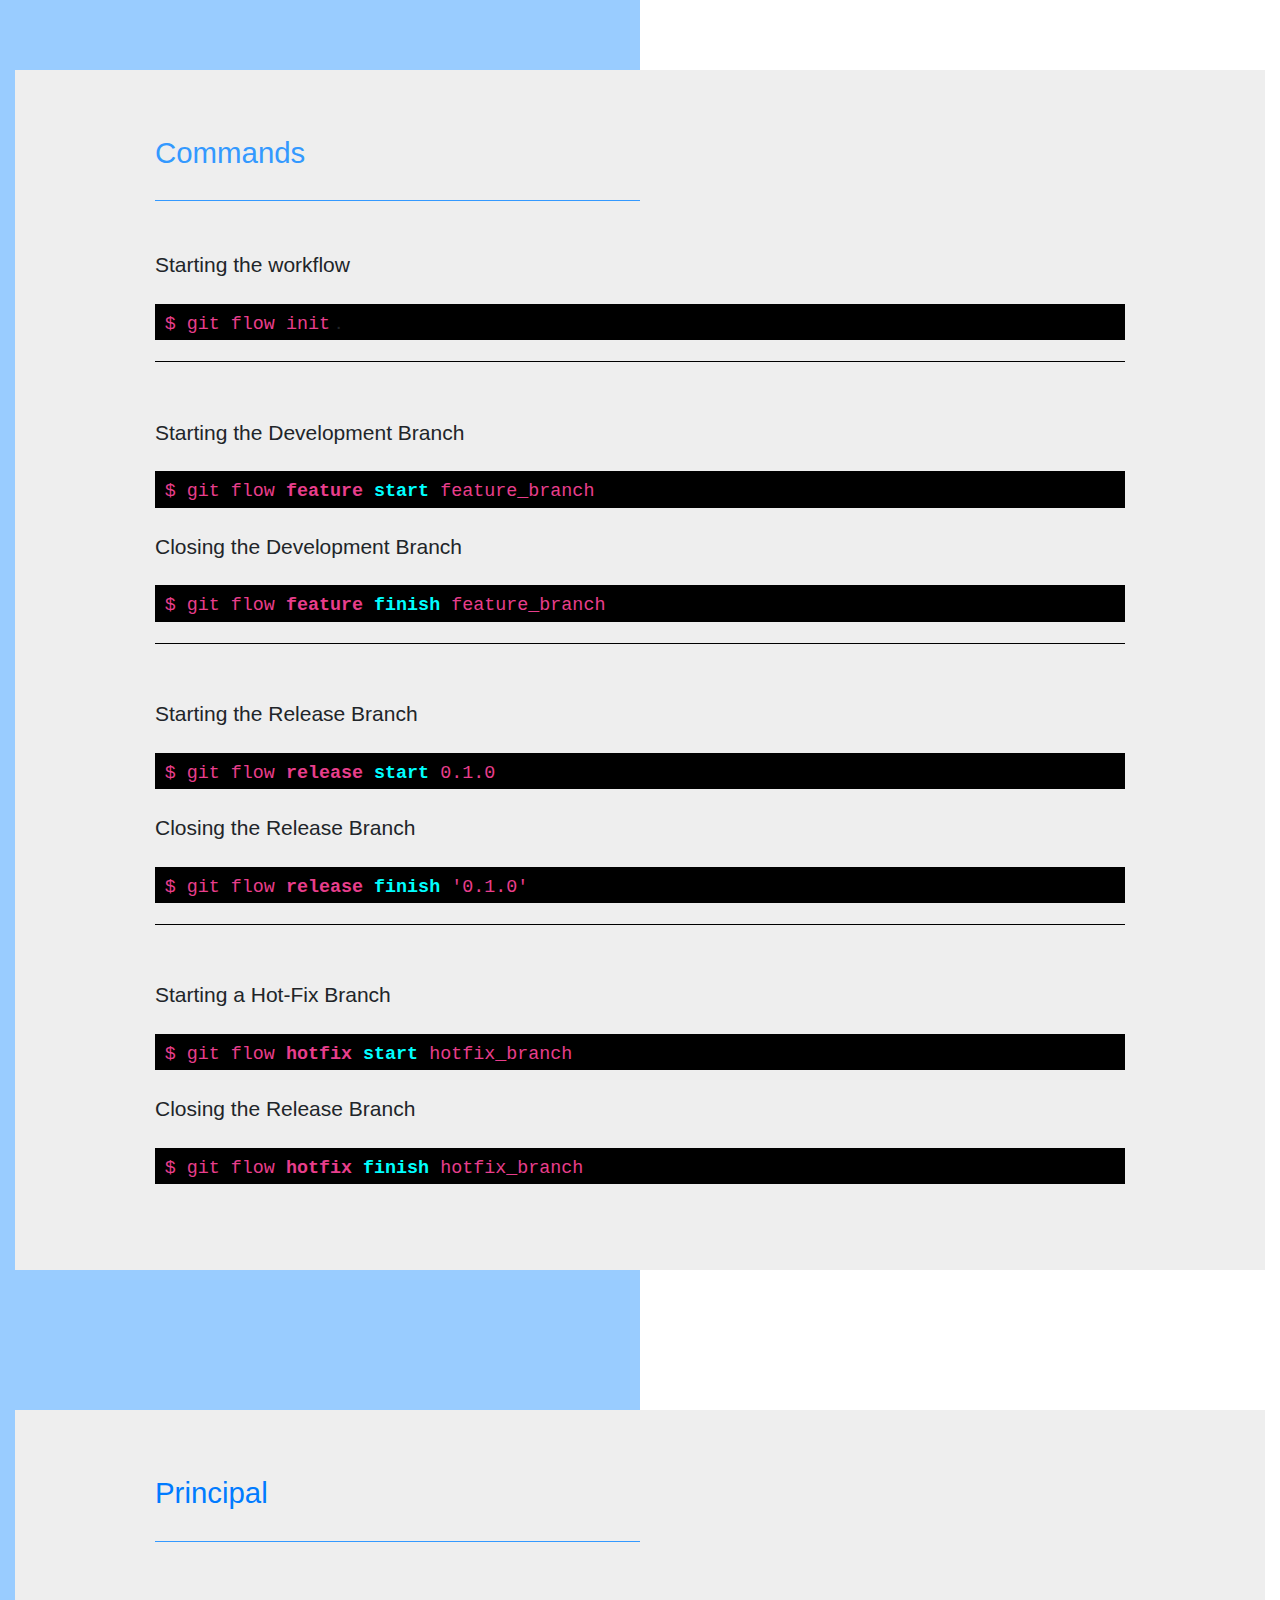
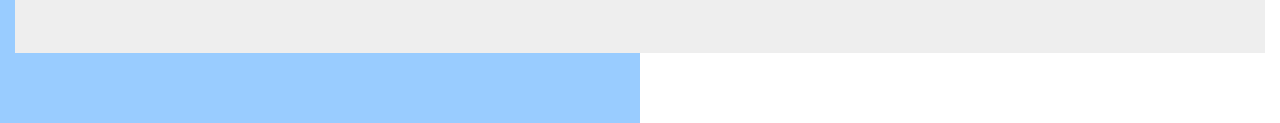
==== commit 807b7134: "Links between pages" ====
--- a/commands.html
+++ b/commands.html
@@ -19,25 +19,6 @@
 -->
   <body>
     <div class="columns-bg">
-      <!-- Logo & Intro -->
-      <section id="logo" class="tm-section-logo">
-        <div class="container-fluid">
-          <div class="row">
-            <div class="col-sm-12 offset-sm-0 col-md-6 offset-md-6">
-              <div class="tm-site-name-container">
-                <div class="tm-site-name-container-inner">
-                  <h1 class="text-uppercase tm-text-primary tm-site-name">
-                    GitFlow Workflow
-                  </h1>
-                  <p class="tm-text-primary tm-site-description">
-                    Gitflow is one of the many styles of Git workflows.
-		  </p>
-                </div>
-              </div>
-            </div>
-          </div>
-        </div>
-      </section>
 
       <section id="section_3" class="tm-section-4">
         <div class="container-fluid">
@@ -88,6 +69,24 @@
         </div>
       </section>
 
+
+      <section id="section_3" class="tm-section-4">
+        <div class="container-fluid">
+          <div class="row">
+            <div class="col-12">
+              <div class="tm-section-text-container-7 tm-bg-dark-gray">
+                <h2 class="tm-section-title-mb tm-text-primary-bright">
+		  <a href="./index.html">Principal</a>
+                </h2>
+                <hr
+                  class="tm-hr-mb tm-hr-primary-bright tm-section-underline ml-0"
+                />
+              </div>
+            </div>
+          </div>
+        </div>
+      </section>
+
      </div>
     <!-- /.columns-bg -->
   </body>
